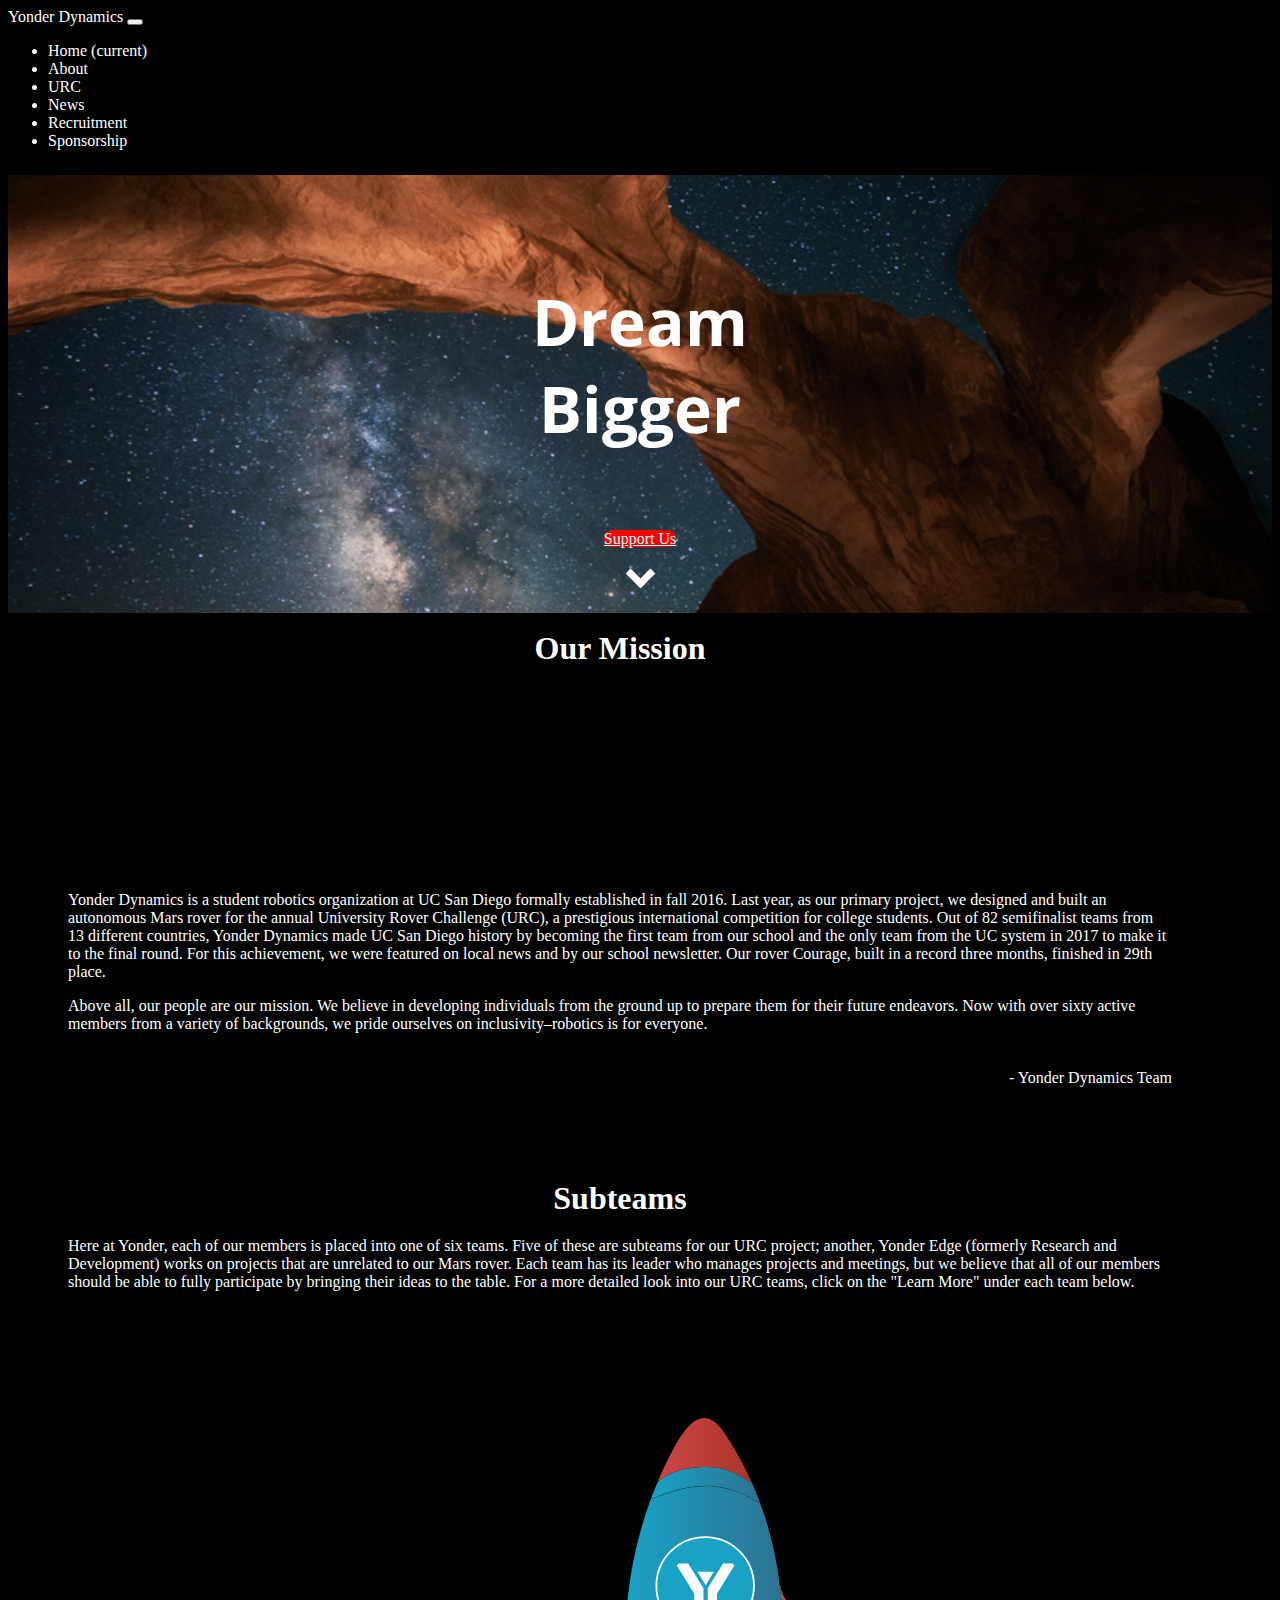
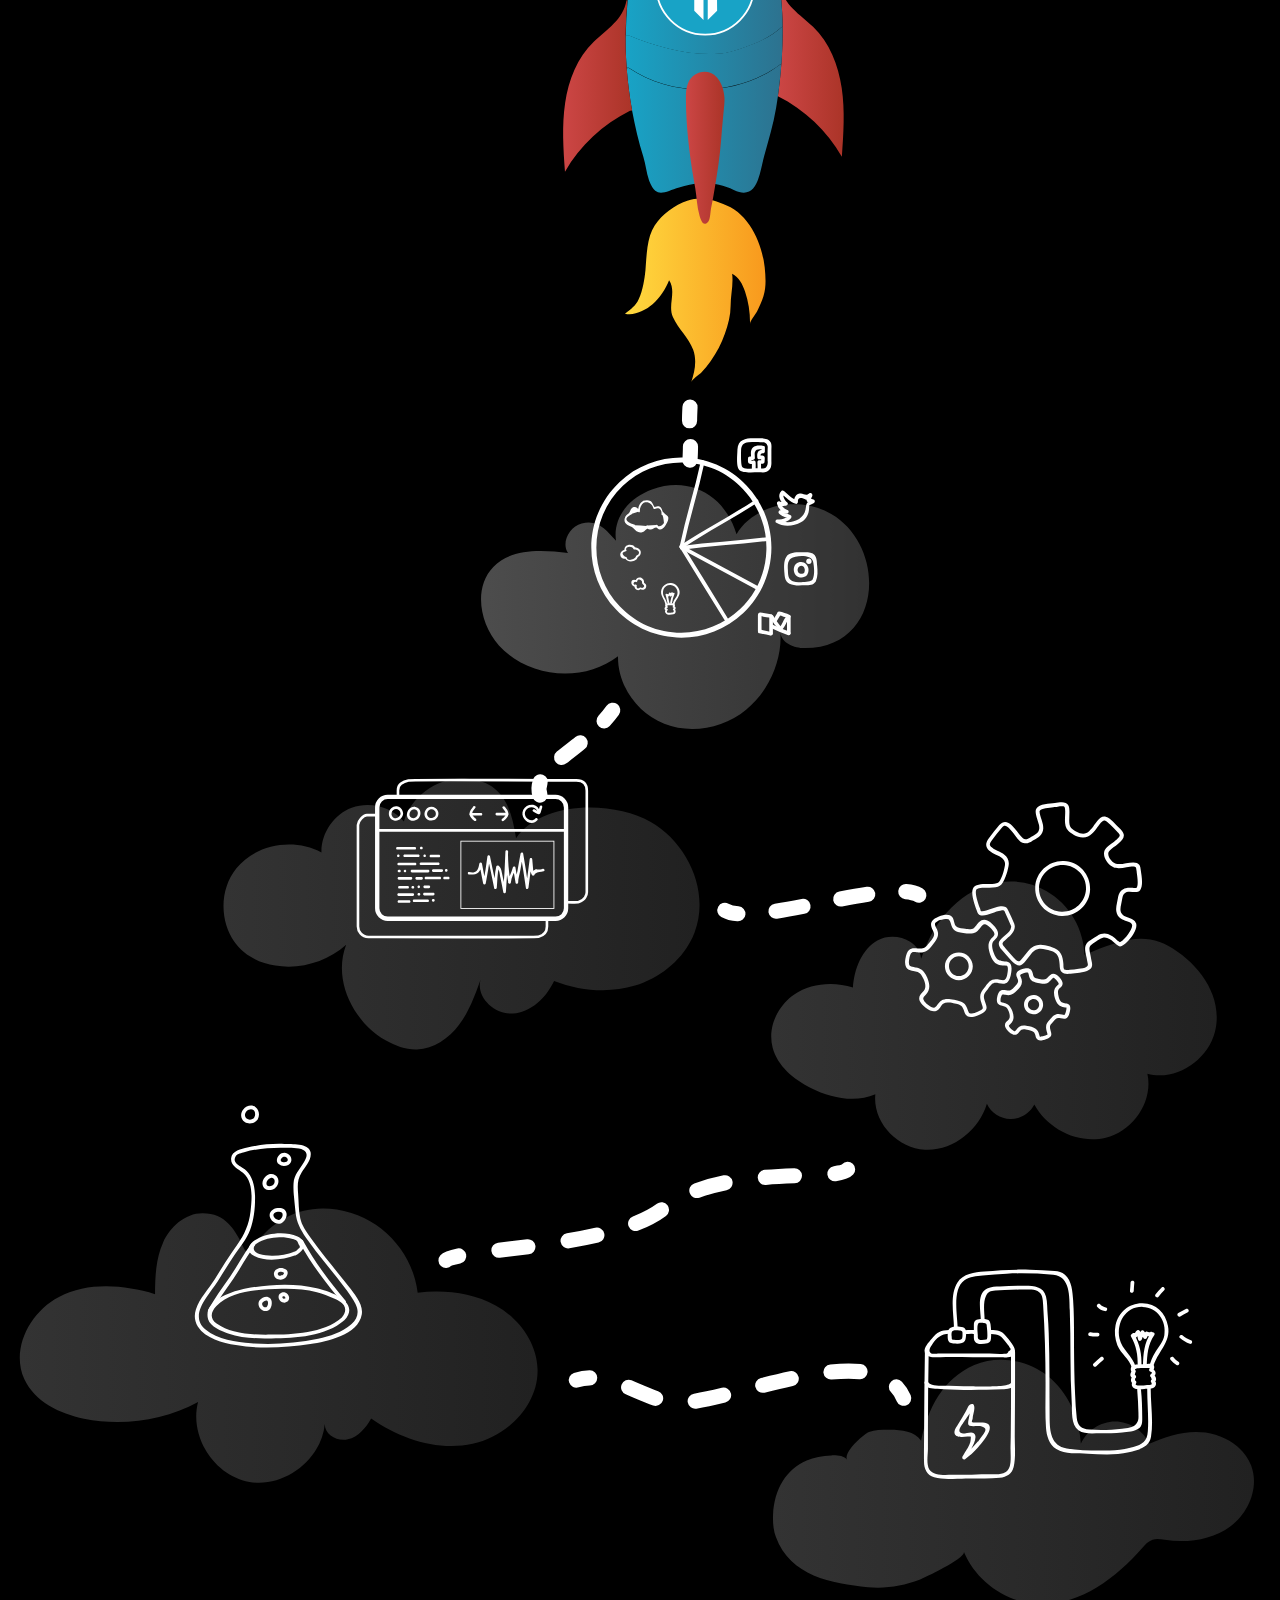
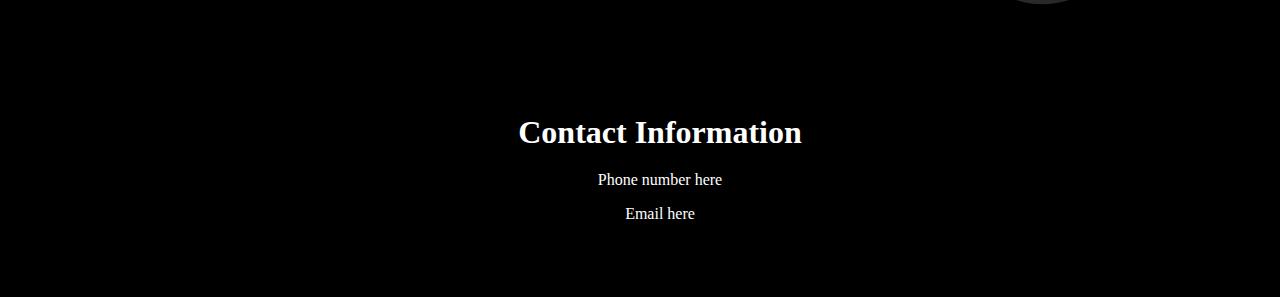
==== index.html @ 529e505c "Added an interactive svg of the teams in Yonder" ====
<!DOCTYPE html>
  <head>
    <title> Yonder Dynamics </title>
    <link rel="shortcut icon" type="image/x-icon" href="./favicon.ico"/>
    <meta name="viewport" content="width=device-width, initial-scale=1.0">
    <link rel="stylesheet" href="https://stackpath.bootstrapcdn.com/bootstrap/4.1.1/css/bootstrap.min.css" integrity="sha384-WskhaSGFgHYWDcbwN70/dfYBj47jz9qbsMId/iRN3ewGhXQFZCSftd1LZCfmhktB" crossorigin="anonymous">
    <link rel="stylesheet" href="main.css">
    <link rel="stylesheet" href="index.css">
    <link href="https://fonts.googleapis.com/css?family=Open+Sans" rel="stylesheet">
    <link rel="stylesheet" href="https://use.fontawesome.com/releases/v5.2.0/css/all.css" integrity="sha384-hWVjflwFxL6sNzntih27bfxkr27PmbbK/iSvJ+a4+0owXq79v+lsFkW54bOGbiDQ" crossorigin="anonymous">
    <script
  src="https://code.jquery.com/jquery-3.3.1.js"
  integrity="sha256-2Kok7MbOyxpgUVvAk/HJ2jigOSYS2auK4Pfzbm7uH60="
  crossorigin="anonymous"></script>
    <script src="https://cdnjs.cloudflare.com/ajax/libs/popper.js/1.14.3/umd/popper.min.js" integrity="sha384-ZMP7rVo3mIykV+2+9J3UJ46jBk0WLaUAdn689aCwoqbBJiSnjAK/l8WvCWPIPm49" crossorigin="anonymous"></script>
    <script src="https://stackpath.bootstrapcdn.com/bootstrap/4.1.1/js/bootstrap.min.js" integrity="sha384-smHYKdLADwkXOn1EmN1qk/HfnUcbVRZyYmZ4qpPea6sjB/pTJ0euyQp0Mk8ck+5T" crossorigin="anonymous"></script>
    <script type="text/javascript">
      $(document).ready(function() {
        $('#arrow').click(function() {
          $('html, body').animate({
            scrollTop: $("#mission").offset().top
          }, 800, function() {
          });
        });
      });
    </script>
  </head>
  <body>
    <nav class="navbar navbar-expand-lg">
      <a class="navbar-brand" href="#">Yonder Dynamics</a>
      <button class="navbar-toggler" type="button" data-toggle="collapse" data-target="#navbarSupportedContent" aria-controls="navbarSupportedContent" aria-expanded="false" aria-label="Toggle navigation">
        <span class="navbar-toggler-icon"></span>
      </button>

      <div class="collapse navbar-collapse" id="navbarSupportedContent">
        <ul class="navbar-nav mr-auto">
          <li class="nav-item active">
            <a class="nav-link" href="#">Home <span class="sr-only">(current)</span></a>
          </li>
          <li class="nav-item">
            <a class="nav-link" href="./teams.html">
              About
            </a>
          </li>
          <li class="nav-item">
            <a class="nav-link" href="https://www.yonderdynamics.space/urc/">URC</a>
          </li>
          <li class="nav-item">
            <a class="nav-link" href="https://www.yonderdynamics.space/new-page/">News</a>
          </li>
          <li class="nav-item">
            <a class="nav-link" href="https://www.yonderdynamics.space/jobs/">Recruitment</a>
          </li>
          <li class="nav-item">
            <a class="nav-link" href="https://www.yonderdynamics.space/sponsorship/">Sponsorship</a>
          </li>
        </ul>
      </div>
    </nav>
    
    <div class="header">
      <div class="header-element">
        <h1>Dream <br> Bigger</h1>
        <a class="btn btn-lg btn-primary" id="donate" href= "#">Support Us</a>
      </div>
      <div id="arrow-container">
        <a href="#mission"><div id="arrow"></div></a>
      </div>        
    </div>
    <div class="container">
      <div id="mission" class="section">
        <h1>Our Mission</h1>
        <div class="embed-responsive embed-responsive-16by9">
          <iframe class="embed-responsive-item" src="https://www.youtube.com/embed/l0PKkQjEi-k" frameborder="0" allow="autoplay; encrypted-media" allowfullscreen></iframe>
        </div>
        <p>Yonder Dynamics is a student robotics organization at UC San Diego formally established in fall 2016. Last year, as our primary project, 
           we designed and built an autonomous Mars rover for the annual University Rover Challenge (URC), a prestigious international competition 
           for college students. Out of 82 semifinalist teams from 13 different countries, Yonder Dynamics 
           made UC San Diego history by becoming the first team from our school and the only team from the UC system in 2017 to make it to the 
           final round. For this achievement, we were featured on local news and by our school newsletter. 
           Our rover Courage, built in a record three months, finished in 29th place.
        </p>
        <p>
          Above all, our people are our mission. We believe in developing individuals from the ground up to prepare them for their 
          future endeavors. Now with over sixty active members from a 
          variety of backgrounds, we pride ourselves on inclusivity–robotics is for everyone.
        </p>
        <p id="signature">- Yonder Dynamics Team</p>
      </div>
      <div id="teams" class="section">
        <h1>Subteams</h1>
        <p>Here at Yonder, each of our members is placed into one of six teams. Five of these are subteams for our URC project; another, 
           Yonder Edge (formerly Research and Development) works on projects that are unrelated to our Mars rover. Each team has its leader who manages 
           projects and meetings, but we believe that all of our members should be able to fully participate by bringing their ideas to the table. 
           For a more detailed look into our URC teams, click on the "Learn More" under each team below.</p>
      </div>
      <div class="all-teams">
        <object data="yonder_rocket_full.svg" type="image/svg+xml">
          <img src="yonder_rocket_full.svg">
        </object>
      </div>
      <div class="section" id="contact">
        <h1>Contact Information</h1>
        <div class="row">
          <div class="col-md-6 col-sm-6 col-xs-6">
            <i class="fas fa-phone"></i>
            <p> Phone number here </p>
          </div>
          <div class="col-md-6 col-sm-6 col-xs-6">
            <i class="fas fa-envelope"></i>
            <p> Email here </p>
          </div>
        </div>  
      </div>
    </div>

  </body>
</html>
---- main.css ----
html, body {
  background-color: #000;
  color: #fff;
  height: fit-content;
}

.row {
  margin-right: 0px;
  margin-left: 0px;
  margin-bottom: 5px;
}

.container {
  margin: 0;
  padding: 0;
  margin-top:-45px;
  min-width:100%;
}

.section {
  padding: 20px 50px 50px 20px;
  margin-left: 60px;
  margin-right: 50px;
  margin: 20px 50px 40px 40px; 
}

.section h1 {
  text-align: center;
  margin-bottom: 20px;
}

.navbar-collapse {
  background-color: transparent;
}

.nav-item {
  background-color: transparent;
}

.nav-link {
  color: #fff;
  text-decoration: none;
}

.navbar-brand {
  color: #fff;
  text-decoration: none;
}

.navbar-toggler-icon {
  background-image: url('menu-icon.svg');
}

.nav-link:hover {
  color: #9B7F9B;
}

.navbar-brand:hover {
  color: #9B7F9B;
}

#contact div div i {
  font-size: 48px;
}

@media only screen and (max-width: 850px) {
    /* For mobile phones: */
    .container .div {
      padding:0;
    }
    
    .col-lg-6 {
      padding:0;
    }
    
    .header {
      height: auto;
    }
    
}

@media only screen and (max-width: 1080px) {
  
    .navbar {
      border-radius: 0;
    }
  
    .header {
      height: auto;
      margin-bottom: 15px;
      max-width:100%;
    }
  
  .header-element h1 {
    font-family: 'Open Sans', sans-serif;
    font-size: 64px;
    font-weight: semi-bold;
    margin-top: 0px;
    margin-bottom: 25px;
    padding-bottom: 15px;
  }
    .navbar {
      margin-bottom: 0px;
    }
    .embed-responsive embed-responsive-16by9 {
      style="max-width:560px; max-height:50%;"
    }
    
    .navbar-nav > li > a {
    /* (80px - line-height of 27px) / 2 = 26.5px */
    padding-top: 26.5px;
    padding-bottom: 26.5px;
    line-height: 27px;
  }
}
---- index.css ----
.header {
  margin-top: 25px;  
  background-color: gray;
  background-image: url("./header-background.jpg");
  background-attachment: fixed;
  background-position: center;
  background-repeat: no-repeat;
  background-size: cover;
  max-width: 100%;
  min-height: 100%;
  margin-right: 0px;
  padding-top: 30px;
}

.header-element {
  margin: 0 auto;
  margin-bottom: 15px; 
  margin-top: 15px;
  text-align: center;
  display: block;
  background-color: rgba(0, 0, 0, 0);
}

.header-element h1 {
  font-family: 'Open Sans', sans-serif;
  font-size: 64px;
  font-weight: bold;
  padding: 10px 0 35px 0;
  color: white;
  margin-top: 5%;
  background-color: rgba(0, 0, 0, 0);
}

#donate {
  color: #fff;
  background-color: #f00;
  border-color: #e00;
  border-radius: .75rem;
  -webkit-transition: .5s all;   
  -webkit-transition-delay: .15s; 
  -moz-transition: .5s all;   
  -moz-transition-delay: .15s; 
  -ms-transition: .5s all;   
  -ms-transition-delay: .15s; 
  -o-transition: .5s all;   
  -o-transition-delay: .15s; 
  transition: .5s all;   
  transition-delay: .15s; 
  margin-bottom: 20px;
}

#donate:hover {
  color: #f00;
  background-color: #fff;
  border-color: #fff;
  -webkit-transition-delay: 0s;
  -moz-transition-delay: 0s;
  -ms-transition-delay: 0s;
  -o-transition-delay: 0s;
  transition-delay: 0s;
}

#arrow-container {
  margin: 0 auto;
  margin-top: 10px;
  margin-bottom: 10px;
  background-color: rgba(0, 0, 0, 0);
  text-align: center;
  padding-bottom: 20px;
}

#arrow {
  border: solid #fff;
  border-width: 0 7px 7px 0;
  display: inline-block;
  padding: 7px;
  transform: rotate(45deg);
  -webkit-transform: rotate(45deg);
  margin-bottom: 5px;
  background-color: rgba(0, 0, 0, 0);
}

#signature {
  float: right;
  margin-top: 20px;
}

#rocket {
  margin: 0 auto;
}

.placeholder {
  width: 200px;
  height: 200px;
  margin: 0 auto;
  margin-top: 5px;
  margin-bottom: 5px;
  background-color: transparent;
}

#teams {
  margin-bottom: 20px;
  padding-bottom: 10px;
}

#teams p {
  margin-bottom: 3rem;
}

.subteam {
  margin-top: 10px;
  margin-bottom: 10px;
  background: transparent;
}

.col-md-6 {
  margin: 0 auto;
  text-align: center;
}

.col-md-12 {
  margin: 0 auto;
  text-align: center;
}

.row h4 {
  text-align: center;
  font-size: 1.5em;
  background: transparent;
}

.all-teams {
  margin-top: 25px;
  background-image: url(./teams-background.jpeg);
  background-attachment: fixed;
  background-position: center;
  background-repeat: no-repeat;
  background-size: cover;
  max-width: 100%;
  min-height: 70%;
  padding-top: 30px;
  padding-bottom: 30px;
}

.all-teams .row {
  background: transparent;
}

#contact {
  margin-left: 0;
  margin-right: 0;
  width: 100%;
  text-align: center;
  margin-bottom: 0px;
}

@media only screen and (min-width: 1081px) {
  
  div.embed-responsive {
    width: 50%!important;
    height: 50%!important;
    margin: 0 auto;
    margin-bottom: 50px;
  }

  #vid {
    padding-right: 50px;
  }
}

@media only screen and (max-width: 850px) {

    #vid {
      width: 100%;
    }
    
     .embed-responsive embed-responsive-16by9 {
      style="max-width:560px; max-height:75%;"
    }
    
    #rocket {
      height:0;
      width:0;
    }
    
    .placeholder {
      width: 100px;
      height: 100px;
      background-color: none;
    }
    
    #teams p {
      margin-bottom: 1.5rem;
    }
    
}
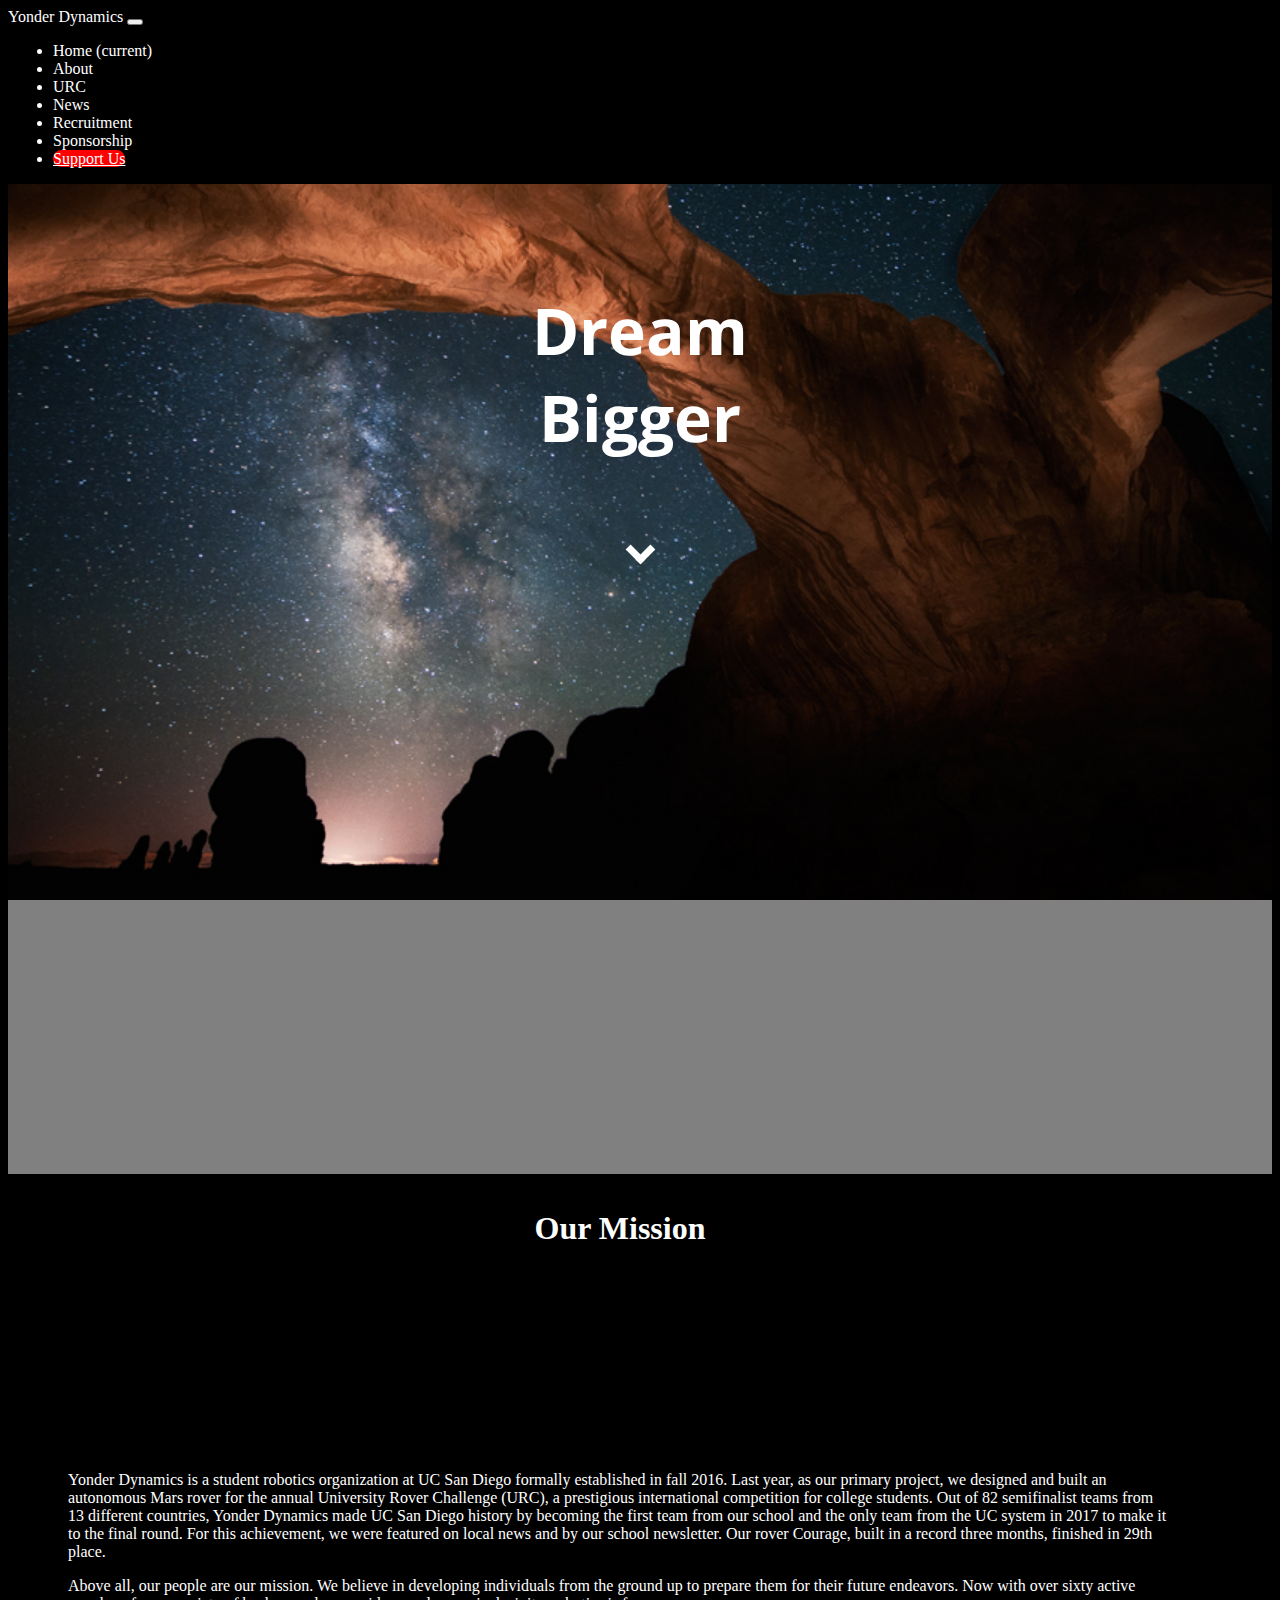
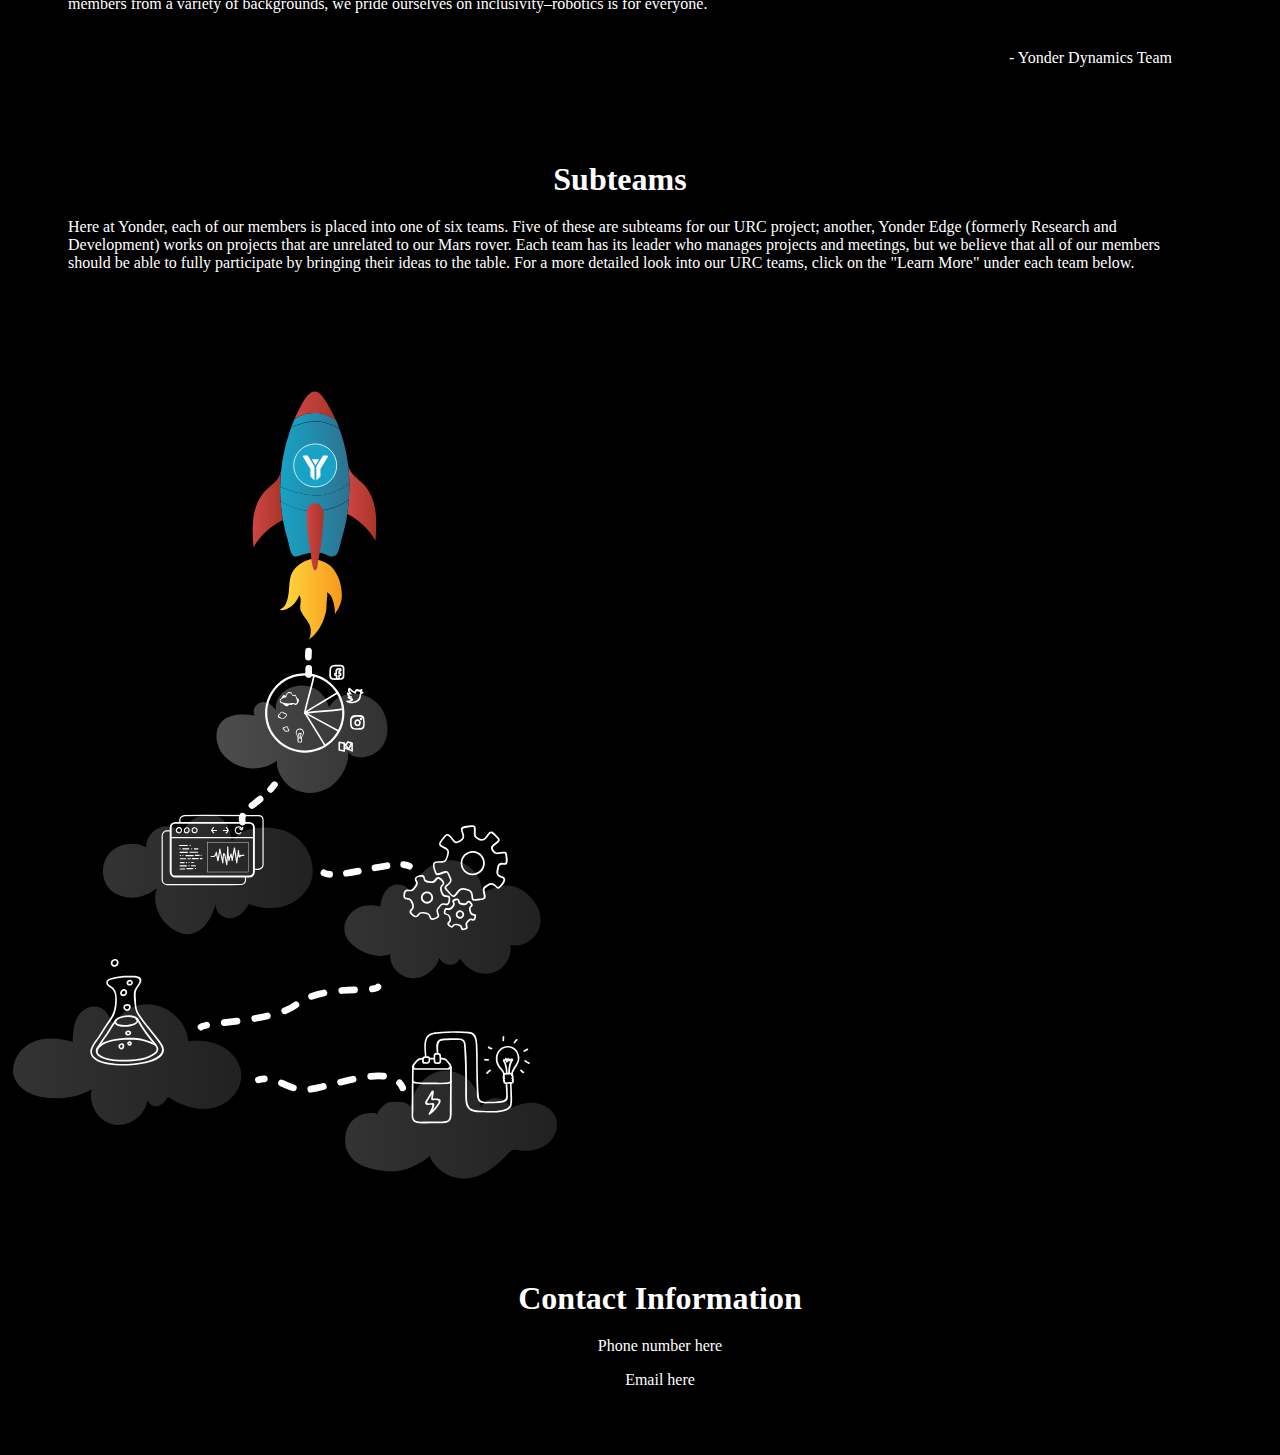
==== commit 167efef8: "Moved donate button to the nav bar" ====
--- a/index.html
+++ b/index.html
@@ -54,18 +54,20 @@
           <li class="nav-item">
             <a class="nav-link" href="https://www.yonderdynamics.space/sponsorship/">Sponsorship</a>
           </li>
+          <li class="nav-item">
+            <a class="btn btn-xs" id="donate" href= "#">Support Us</a>
+          </li>
         </ul>
       </div>
     </nav>
-    
+
     <div class="header">
       <div class="header-element">
         <h1>Dream <br> Bigger</h1>
-        <a class="btn btn-lg btn-primary" id="donate" href= "#">Support Us</a>
       </div>
       <div id="arrow-container">
         <a href="#mission"><div id="arrow"></div></a>
-      </div>        
+      </div>
     </div>
     <div class="container">
       <div id="mission" class="section">
@@ -73,25 +75,25 @@
         <div class="embed-responsive embed-responsive-16by9">
           <iframe class="embed-responsive-item" src="https://www.youtube.com/embed/l0PKkQjEi-k" frameborder="0" allow="autoplay; encrypted-media" allowfullscreen></iframe>
         </div>
-        <p>Yonder Dynamics is a student robotics organization at UC San Diego formally established in fall 2016. Last year, as our primary project, 
-           we designed and built an autonomous Mars rover for the annual University Rover Challenge (URC), a prestigious international competition 
-           for college students. Out of 82 semifinalist teams from 13 different countries, Yonder Dynamics 
-           made UC San Diego history by becoming the first team from our school and the only team from the UC system in 2017 to make it to the 
-           final round. For this achievement, we were featured on local news and by our school newsletter. 
+        <p>Yonder Dynamics is a student robotics organization at UC San Diego formally established in fall 2016. Last year, as our primary project,
+           we designed and built an autonomous Mars rover for the annual University Rover Challenge (URC), a prestigious international competition
+           for college students. Out of 82 semifinalist teams from 13 different countries, Yonder Dynamics
+           made UC San Diego history by becoming the first team from our school and the only team from the UC system in 2017 to make it to the
+           final round. For this achievement, we were featured on local news and by our school newsletter.
            Our rover Courage, built in a record three months, finished in 29th place.
         </p>
         <p>
-          Above all, our people are our mission. We believe in developing individuals from the ground up to prepare them for their 
-          future endeavors. Now with over sixty active members from a 
+          Above all, our people are our mission. We believe in developing individuals from the ground up to prepare them for their
+          future endeavors. Now with over sixty active members from a
           variety of backgrounds, we pride ourselves on inclusivity–robotics is for everyone.
         </p>
         <p id="signature">- Yonder Dynamics Team</p>
       </div>
       <div id="teams" class="section">
         <h1>Subteams</h1>
-        <p>Here at Yonder, each of our members is placed into one of six teams. Five of these are subteams for our URC project; another, 
-           Yonder Edge (formerly Research and Development) works on projects that are unrelated to our Mars rover. Each team has its leader who manages 
-           projects and meetings, but we believe that all of our members should be able to fully participate by bringing their ideas to the table. 
+        <p>Here at Yonder, each of our members is placed into one of six teams. Five of these are subteams for our URC project; another,
+           Yonder Edge (formerly Research and Development) works on projects that are unrelated to our Mars rover. Each team has its leader who manages
+           projects and meetings, but we believe that all of our members should be able to fully participate by bringing their ideas to the table.
            For a more detailed look into our URC teams, click on the "Learn More" under each team below.</p>
       </div>
       <div class="all-teams">
@@ -110,7 +112,7 @@
             <i class="fas fa-envelope"></i>
             <p> Email here </p>
           </div>
-        </div>  
+        </div>
       </div>
     </div>
 
--- a/main.css
+++ b/main.css
@@ -1,7 +1,7 @@
 html, body {
   background-color: #000;
   color: #fff;
-  height: fit-content;
+  height: 100%;
 }
 
 .row {
@@ -21,7 +21,7 @@
   padding: 20px 50px 50px 20px;
   margin-left: 60px;
   margin-right: 50px;
-  margin: 20px 50px 40px 40px; 
+  margin: 20px 50px 40px 40px;
 }
 
 .section h1 {
@@ -35,6 +35,8 @@
 
 .nav-item {
   background-color: transparent;
+  margin-left: 5px;
+  margin-right: 5px;
 }
 
 .nav-link {
@@ -68,29 +70,29 @@
     .container .div {
       padding:0;
     }
-    
+
     .col-lg-6 {
       padding:0;
     }
-    
+
     .header {
       height: auto;
     }
-    
+
 }
 
 @media only screen and (max-width: 1080px) {
-  
+
     .navbar {
       border-radius: 0;
     }
-  
+
     .header {
       height: auto;
       margin-bottom: 15px;
       max-width:100%;
     }
-  
+
   .header-element h1 {
     font-family: 'Open Sans', sans-serif;
     font-size: 64px;
@@ -105,11 +107,11 @@
     .embed-responsive embed-responsive-16by9 {
       style="max-width:560px; max-height:50%;"
     }
-    
+
     .navbar-nav > li > a {
     /* (80px - line-height of 27px) / 2 = 26.5px */
     padding-top: 26.5px;
     padding-bottom: 26.5px;
     line-height: 27px;
   }
-}+}
--- a/index.css
+++ b/index.css
@@ -1,5 +1,4 @@
 .header {
-  margin-top: 25px;  
   background-color: gray;
   background-image: url("./header-background.jpg");
   background-attachment: fixed;
@@ -10,11 +9,13 @@
   min-height: 100%;
   margin-right: 0px;
   padding-top: 30px;
+  padding-bottom: 60px;
+  margin-bottom: 0px;
 }
 
 .header-element {
   margin: 0 auto;
-  margin-bottom: 15px; 
+  margin-bottom: 15px;
   margin-top: 15px;
   text-align: center;
   display: block;
@@ -36,17 +37,16 @@
   background-color: #f00;
   border-color: #e00;
   border-radius: .75rem;
-  -webkit-transition: .5s all;   
-  -webkit-transition-delay: .15s; 
-  -moz-transition: .5s all;   
-  -moz-transition-delay: .15s; 
-  -ms-transition: .5s all;   
-  -ms-transition-delay: .15s; 
-  -o-transition: .5s all;   
-  -o-transition-delay: .15s; 
-  transition: .5s all;   
-  transition-delay: .15s; 
-  margin-bottom: 20px;
+  -webkit-transition: .5s all;
+  -webkit-transition-delay: .15s;
+  -moz-transition: .5s all;
+  -moz-transition-delay: .15s;
+  -ms-transition: .5s all;
+  -ms-transition-delay: .15s;
+  -o-transition: .5s all;
+  -o-transition-delay: .15s;
+  transition: .5s all;
+  transition-delay: .15s;
 }
 
 #donate:hover {
@@ -80,6 +80,14 @@
   background-color: rgba(0, 0, 0, 0);
 }
 
+#mission {
+  padding-top: 40px;
+}
+
+.embed-responsive {
+  margin-bottom: 15px;
+}
+
 #signature {
   float: right;
   margin-top: 20px;
@@ -131,19 +139,15 @@
 
 .all-teams {
   margin-top: 25px;
-  background-image: url(./teams-background.jpeg);
+  background-image: url(./teams-background.jpeg); /*  url(./constellation.svg), linear-gradient( #0c0c35, #0000ee, #0c0c35) */
   background-attachment: fixed;
   background-position: center;
   background-repeat: no-repeat;
   background-size: cover;
   max-width: 100%;
-  min-height: 70%;
+  height: 70%;
   padding-top: 30px;
   padding-bottom: 30px;
-}
-
-.all-teams .row {
-  background: transparent;
 }
 
 #contact {
@@ -154,8 +158,13 @@
   margin-bottom: 0px;
 }
 
+.all-teams object, .all-teams object img {
+  max-height: 800px;
+  margin: 0 auto;
+}
+
 @media only screen and (min-width: 1081px) {
-  
+
   div.embed-responsive {
     width: 50%!important;
     height: 50%!important;
@@ -173,24 +182,24 @@
     #vid {
       width: 100%;
     }
-    
+
      .embed-responsive embed-responsive-16by9 {
       style="max-width:560px; max-height:75%;"
     }
-    
+
     #rocket {
       height:0;
       width:0;
     }
-    
+
     .placeholder {
       width: 100px;
       height: 100px;
       background-color: none;
     }
-    
+
     #teams p {
       margin-bottom: 1.5rem;
     }
-    
-}+
+}
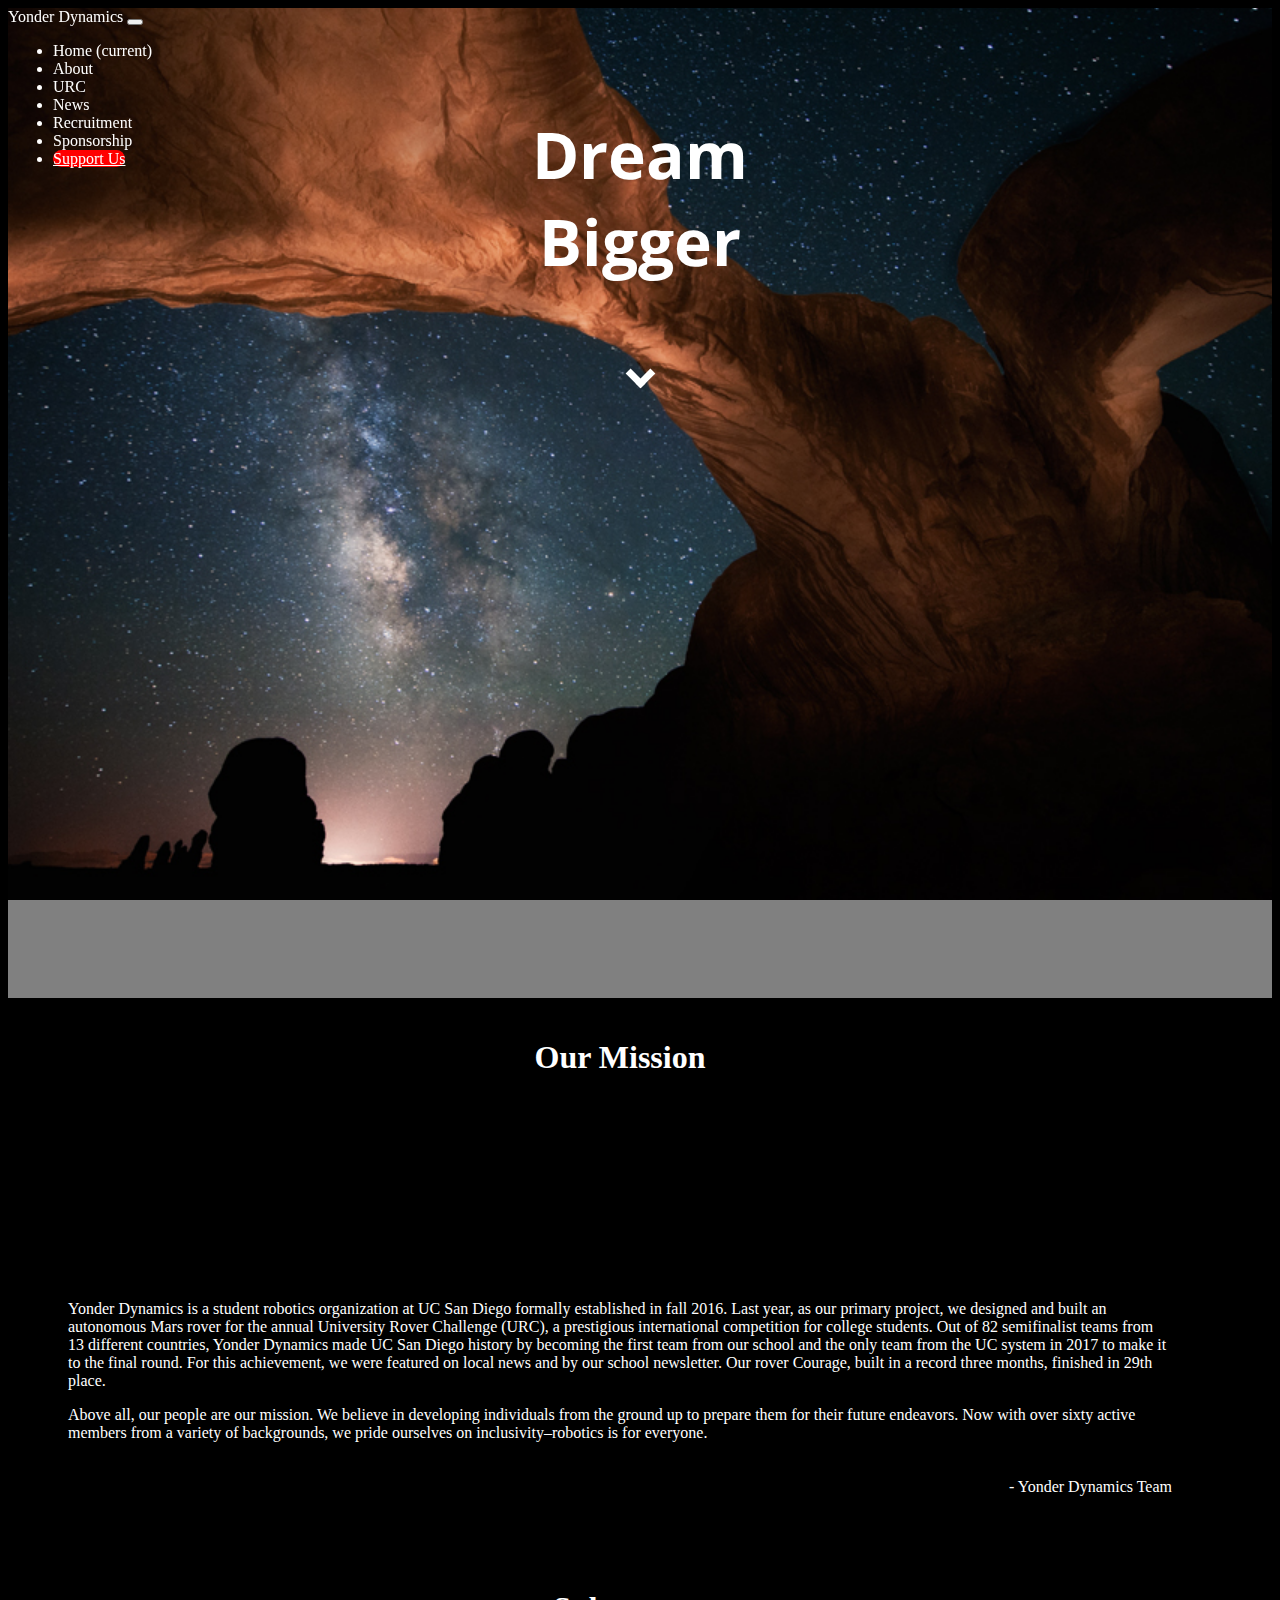
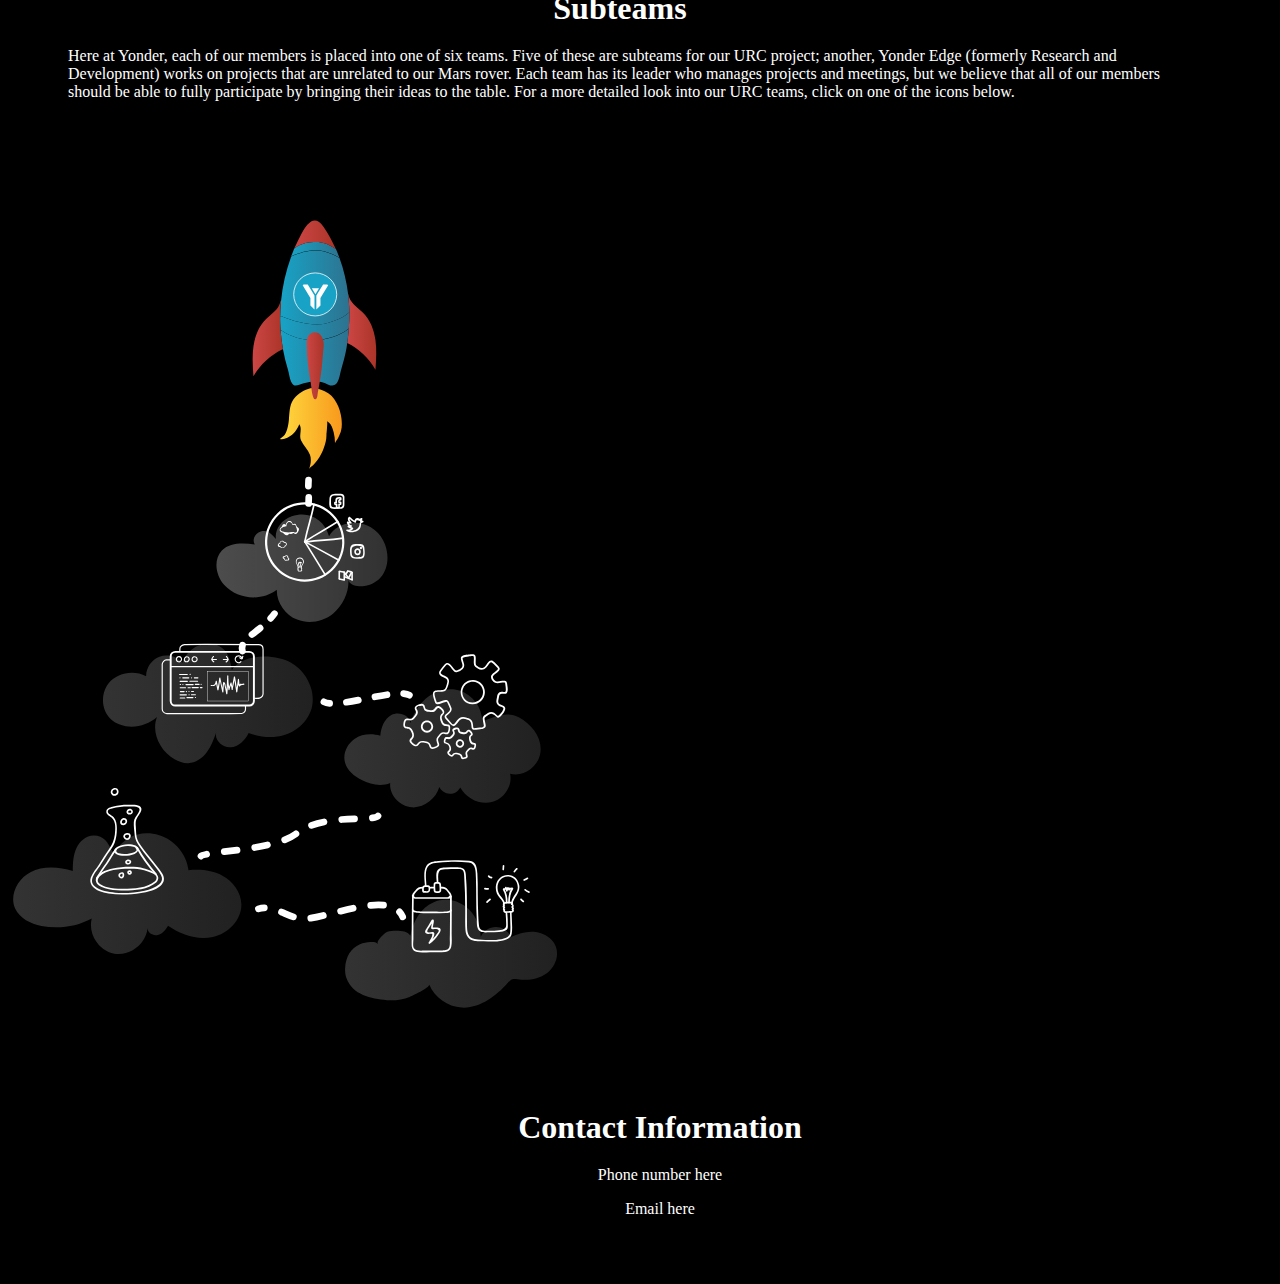
==== commit e928927b: "Removed the portion stating to click on 'learn mores'" ====
--- a/index.html
+++ b/index.html
@@ -94,7 +94,7 @@
         <p>Here at Yonder, each of our members is placed into one of six teams. Five of these are subteams for our URC project; another,
            Yonder Edge (formerly Research and Development) works on projects that are unrelated to our Mars rover. Each team has its leader who manages
            projects and meetings, but we believe that all of our members should be able to fully participate by bringing their ideas to the table.
-           For a more detailed look into our URC teams, click on the "Learn More" under each team below.</p>
+           For a more detailed look into our URC teams, click on one of the icons below.</p>
       </div>
       <div class="all-teams">
         <object data="yonder_rocket_full.svg" type="image/svg+xml">
--- a/main.css
+++ b/main.css
@@ -13,7 +13,6 @@
 .container {
   margin: 0;
   padding: 0;
-  margin-top:-45px;
   min-width:100%;
 }
 
--- a/index.css
+++ b/index.css
@@ -30,6 +30,13 @@
   color: white;
   margin-top: 5%;
   background-color: rgba(0, 0, 0, 0);
+}
+
+.navbar {
+  background-color: rgba(10, 10, 10, 0,2);
+  z-index: 2;
+  min-width: 100%;
+  position: fixed;
 }
 
 #donate {
@@ -81,7 +88,8 @@
 }
 
 #mission {
-  padding-top: 40px;
+  padding-top: 20px;
+  margin-top: 0px;
 }
 
 .embed-responsive {
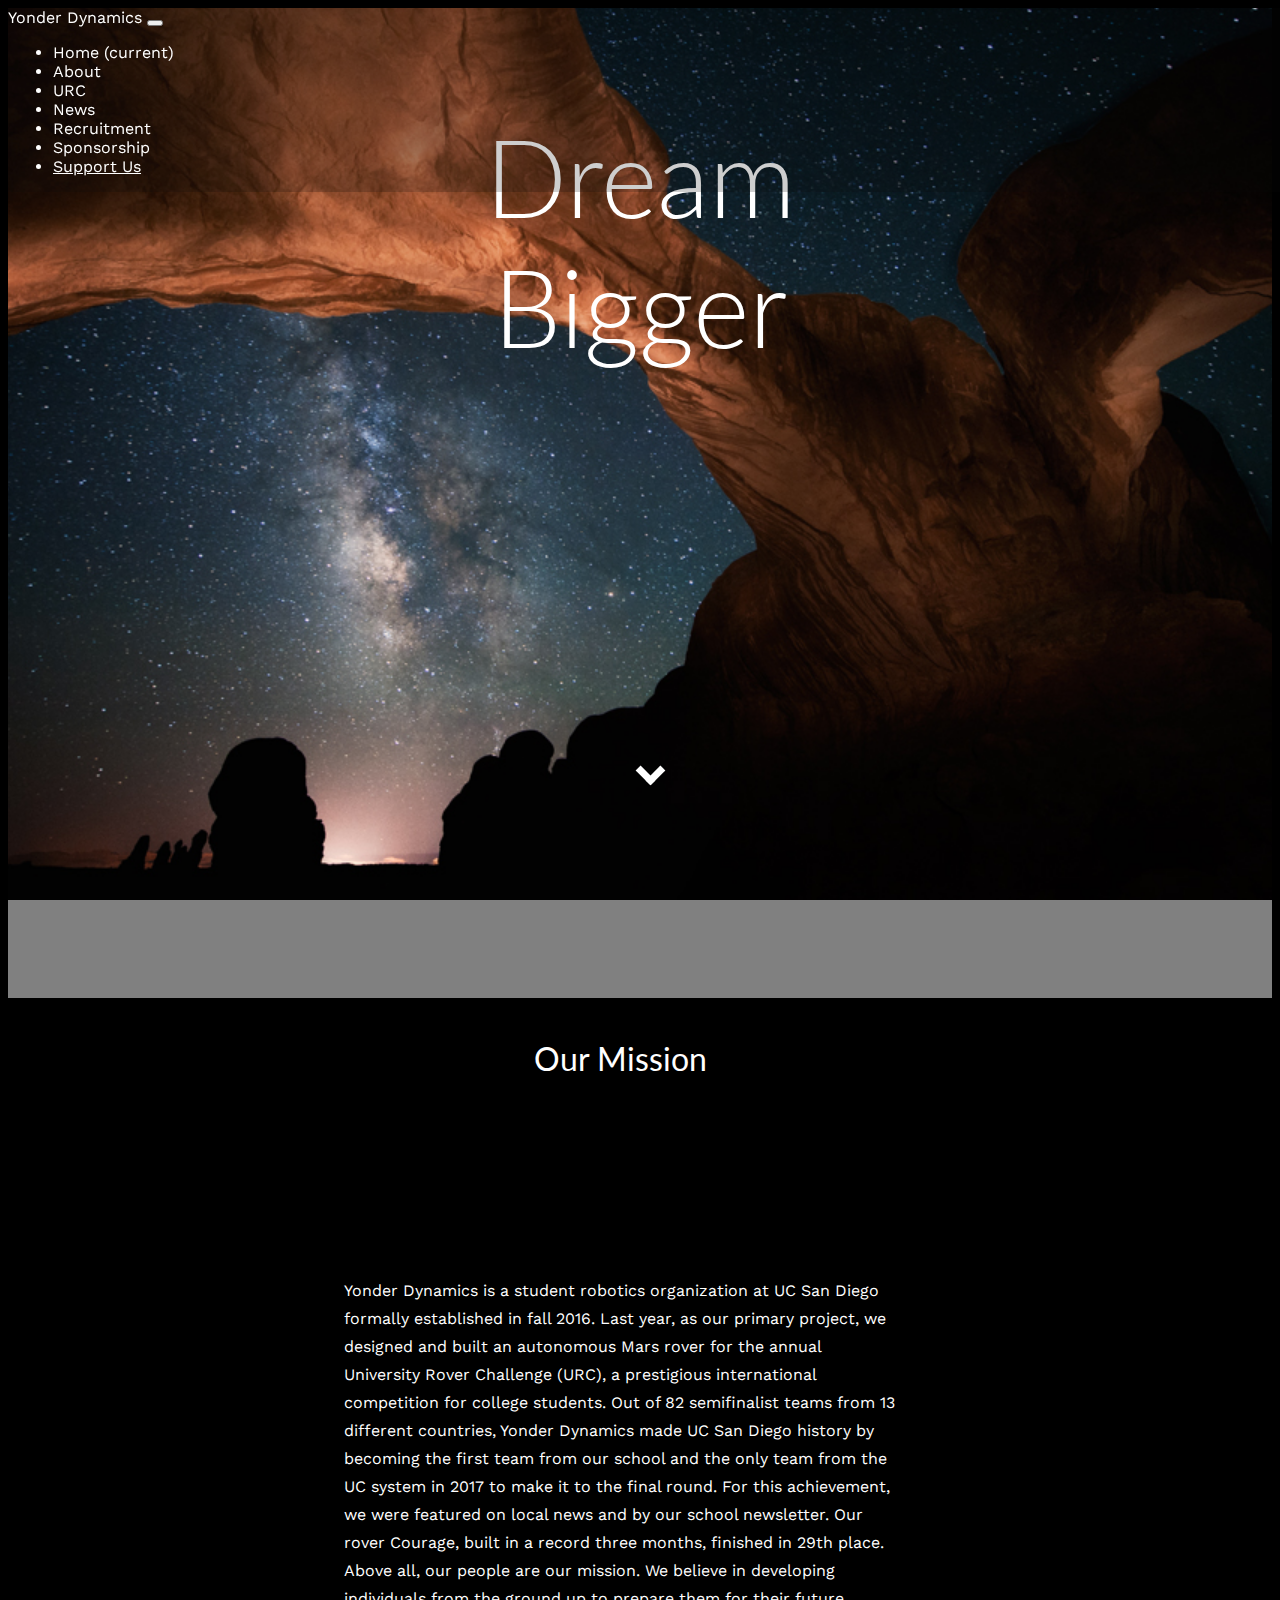
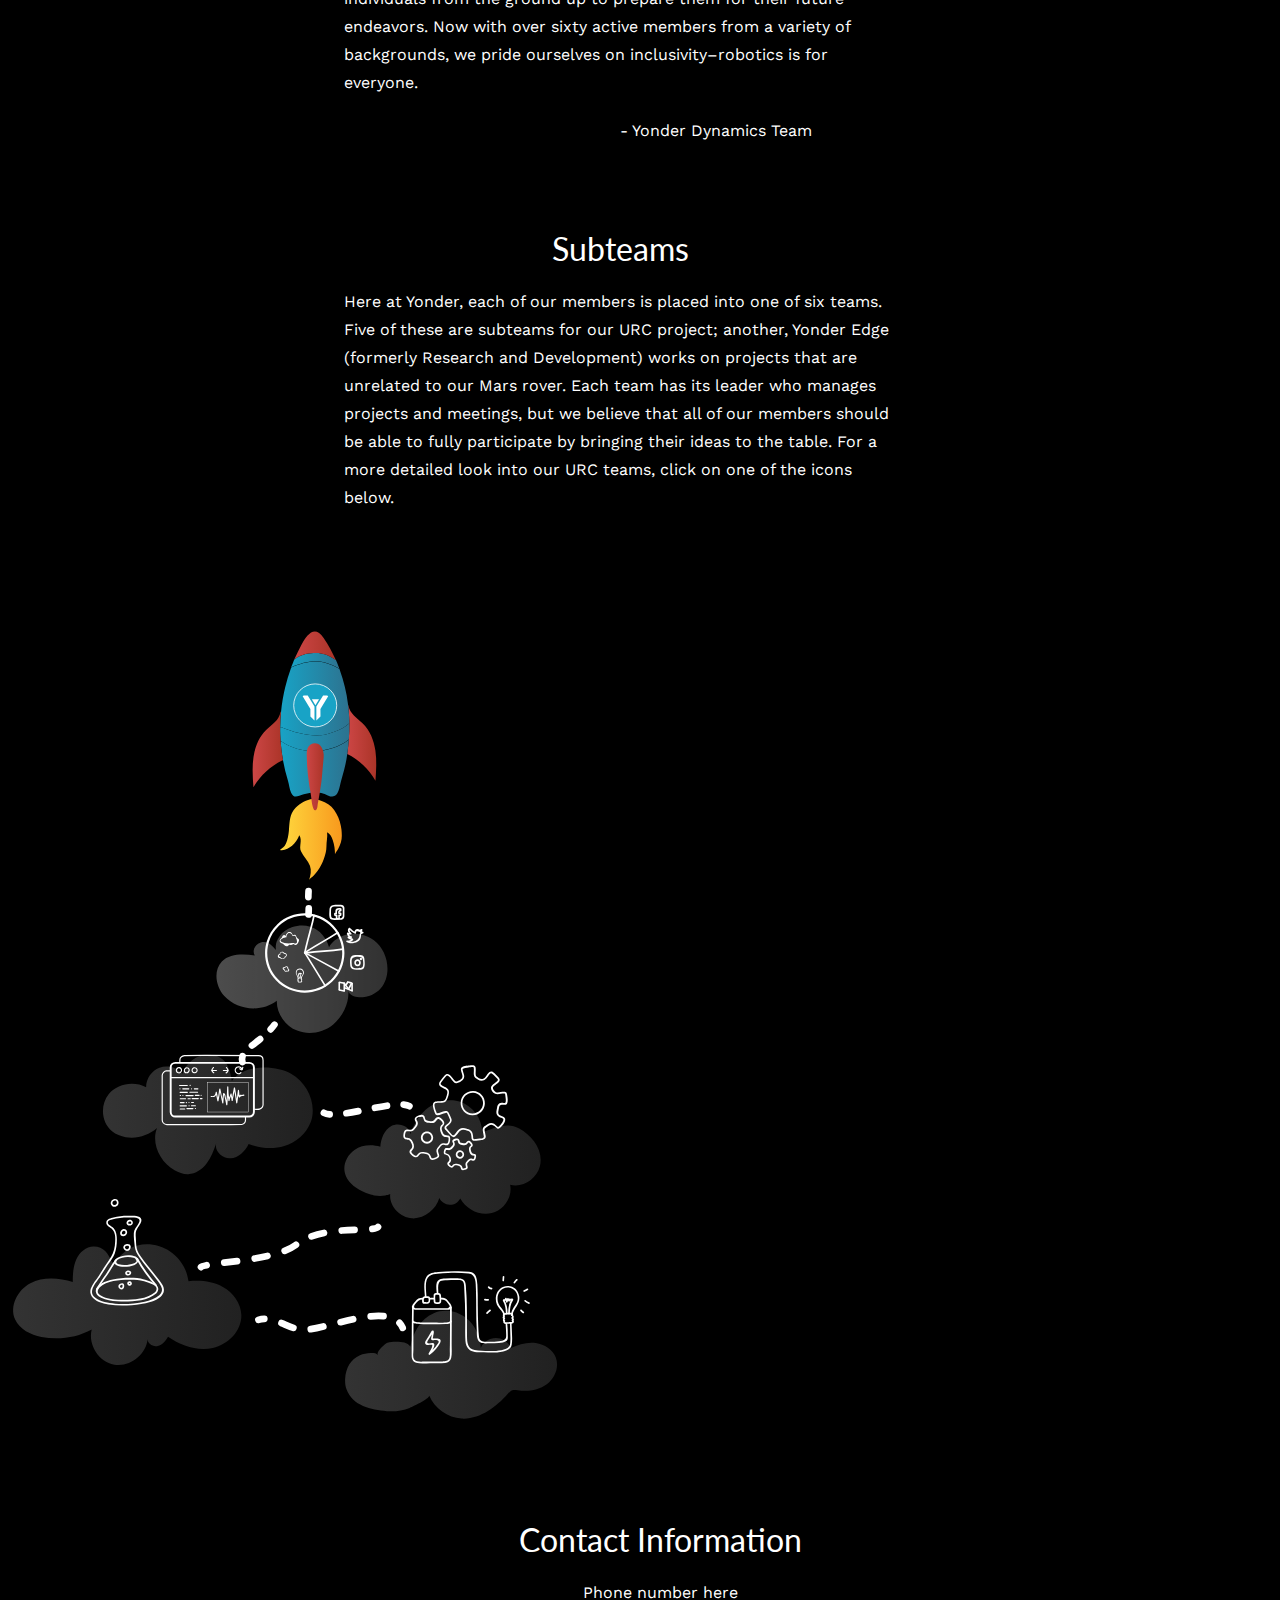
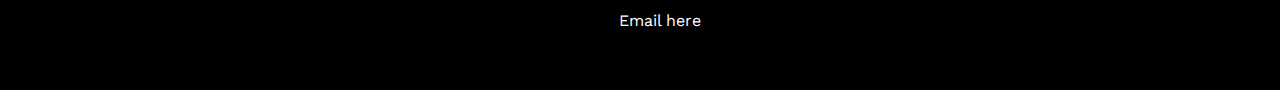
==== commit 23cbfb66: "Enhanced typography" ====
--- a/index.html
+++ b/index.html
@@ -6,7 +6,7 @@
     <link rel="stylesheet" href="https://stackpath.bootstrapcdn.com/bootstrap/4.1.1/css/bootstrap.min.css" integrity="sha384-WskhaSGFgHYWDcbwN70/dfYBj47jz9qbsMId/iRN3ewGhXQFZCSftd1LZCfmhktB" crossorigin="anonymous">
     <link rel="stylesheet" href="main.css">
     <link rel="stylesheet" href="index.css">
-    <link href="https://fonts.googleapis.com/css?family=Open+Sans" rel="stylesheet">
+    <link href="https://fonts.googleapis.com/css?family=Lato:300,400|Work+Sans:500" rel="stylesheet">
     <link rel="stylesheet" href="https://use.fontawesome.com/releases/v5.2.0/css/all.css" integrity="sha384-hWVjflwFxL6sNzntih27bfxkr27PmbbK/iSvJ+a4+0owXq79v+lsFkW54bOGbiDQ" crossorigin="anonymous">
     <script
   src="https://code.jquery.com/jquery-3.3.1.js"
--- a/main.css
+++ b/main.css
@@ -1,7 +1,12 @@
 html, body {
   background-color: #000;
   color: #fff;
-  height: 100%;
+  font-family: 'Work Sans', sans-serif;
+}
+
+h1, h2, h3, h4, h5, h6 {
+  font-family: 'Lato', sans-serif;
+  font-weight: 400;
 }
 
 .row {
@@ -93,7 +98,6 @@
     }
 
   .header-element h1 {
-    font-family: 'Open Sans', sans-serif;
     font-size: 64px;
     font-weight: semi-bold;
     margin-top: 0px;
--- a/index.css
+++ b/index.css
@@ -1,3 +1,7 @@
+html, body {
+  height: 100%;
+}
+
 .header {
   background-color: gray;
   background-image: url("./header-background.jpg");
@@ -23,9 +27,8 @@
 }
 
 .header-element h1 {
-  font-family: 'Open Sans', sans-serif;
-  font-size: 64px;
-  font-weight: bold;
+  font-size: 108px;
+  font-weight: 300;
   padding: 10px 0 35px 0;
   color: white;
   margin-top: 5%;
@@ -33,7 +36,7 @@
 }
 
 .navbar {
-  background-color: rgba(10, 10, 10, 0,2);
+  background-color: rgba(10, 10, 10, 0.2);
   z-index: 2;
   min-width: 100%;
   position: fixed;
@@ -41,8 +44,9 @@
 
 #donate {
   color: #fff;
-  background-color: #f00;
-  border-color: #e00;
+  background-color: #rgba(0, 0, 0, 1);
+  border-color: #4e00b3;
+  border-width: 2px;
   border-radius: .75rem;
   -webkit-transition: .5s all;
   -webkit-transition-delay: .15s;
@@ -57,9 +61,9 @@
 }
 
 #donate:hover {
-  color: #f00;
-  background-color: #fff;
-  border-color: #fff;
+  color: #fff;
+  background-color: #4e00b3;
+  border-color: #4e00b3;
   -webkit-transition-delay: 0s;
   -moz-transition-delay: 0s;
   -ms-transition-delay: 0s;
@@ -68,12 +72,12 @@
 }
 
 #arrow-container {
-  margin: 0 auto;
-  margin-top: 10px;
-  margin-bottom: 10px;
-  background-color: rgba(0, 0, 0, 0);
   text-align: center;
   padding-bottom: 20px;
+  position: absolute;
+  bottom: 10%;
+  left: 50%;
+  right: 50%;
 }
 
 #arrow {
@@ -177,15 +181,25 @@
     width: 50%!important;
     height: 50%!important;
     margin: 0 auto;
-    margin-bottom: 50px;
+    margin-bottom: 25px;
   }
 
   #vid {
     padding-right: 50px;
   }
+
+  p {
+    line-height: 1.75em;
+    width: 50%;
+    margin: 0 auto;
+  }
 }
 
 @media only screen and (max-width: 850px) {
+
+  .header-element h1 {
+    font-size: 64px;
+  }
 
     #vid {
       width: 100%;
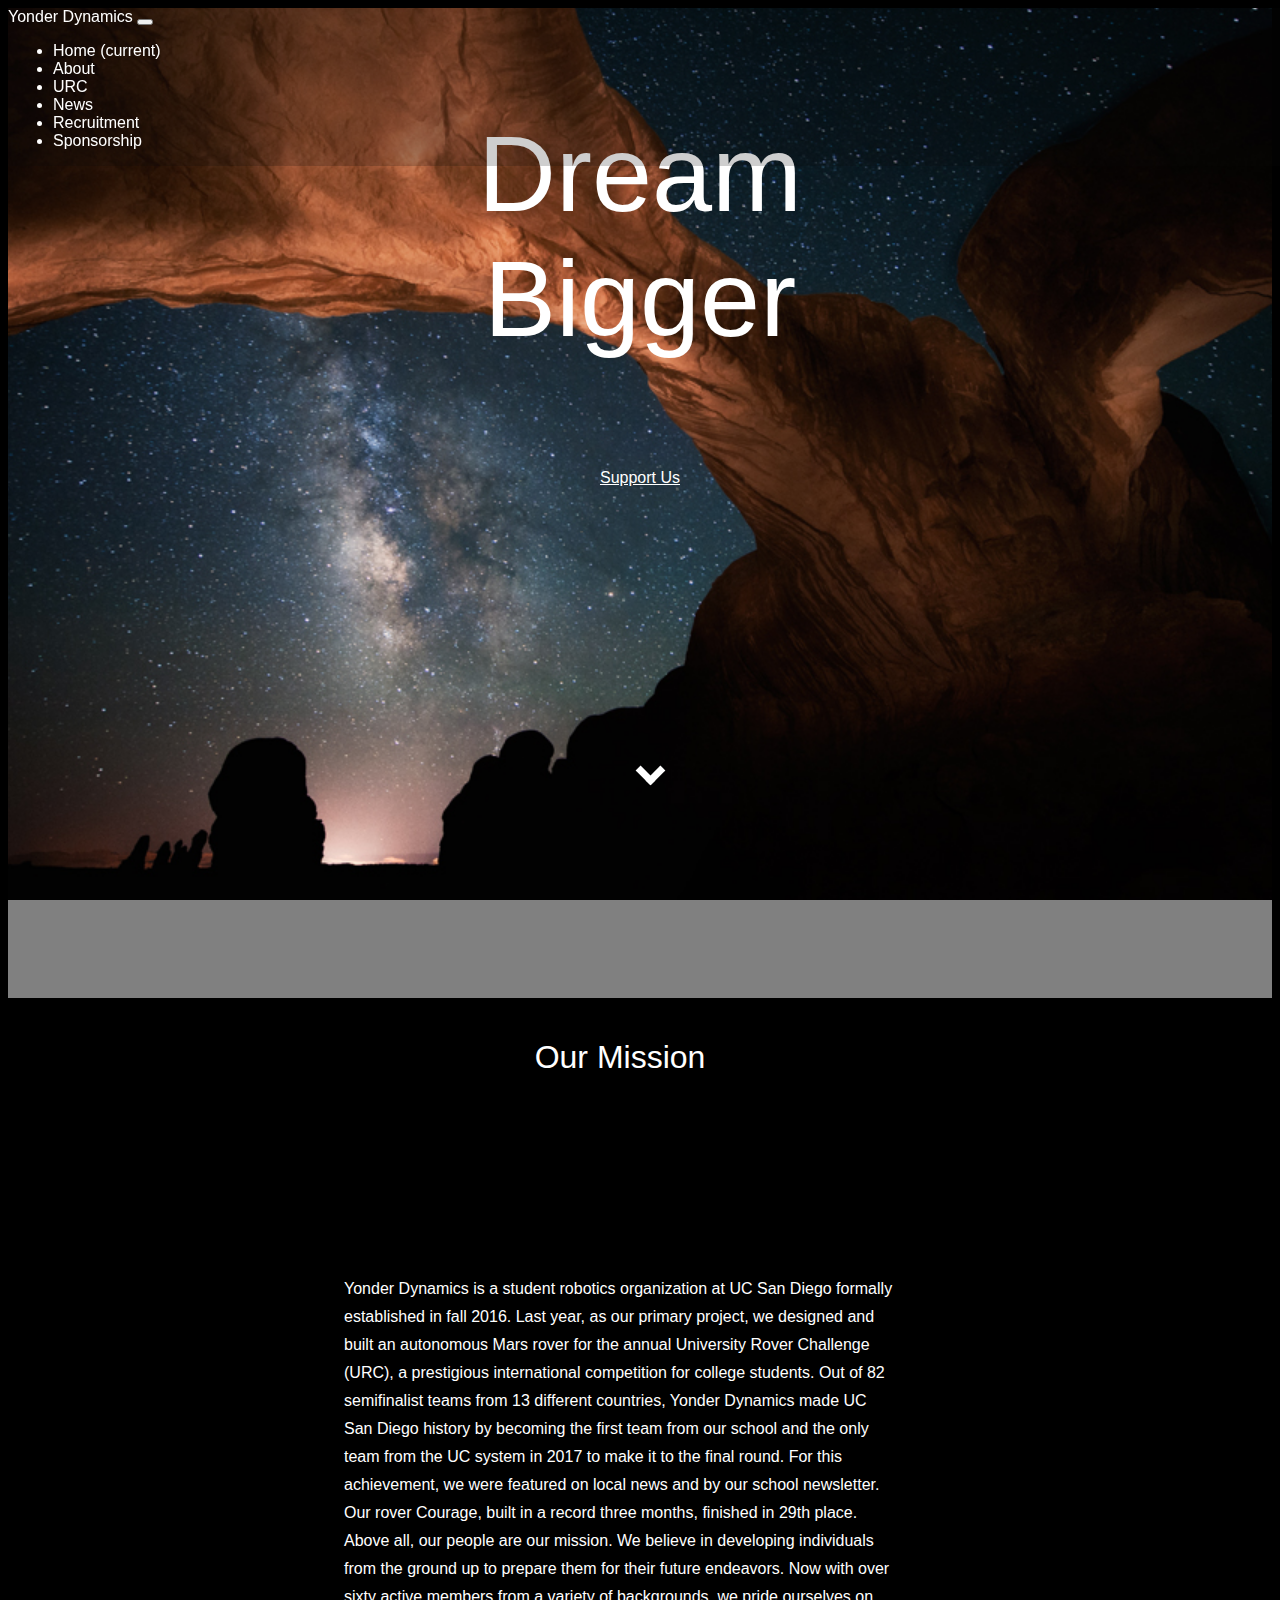
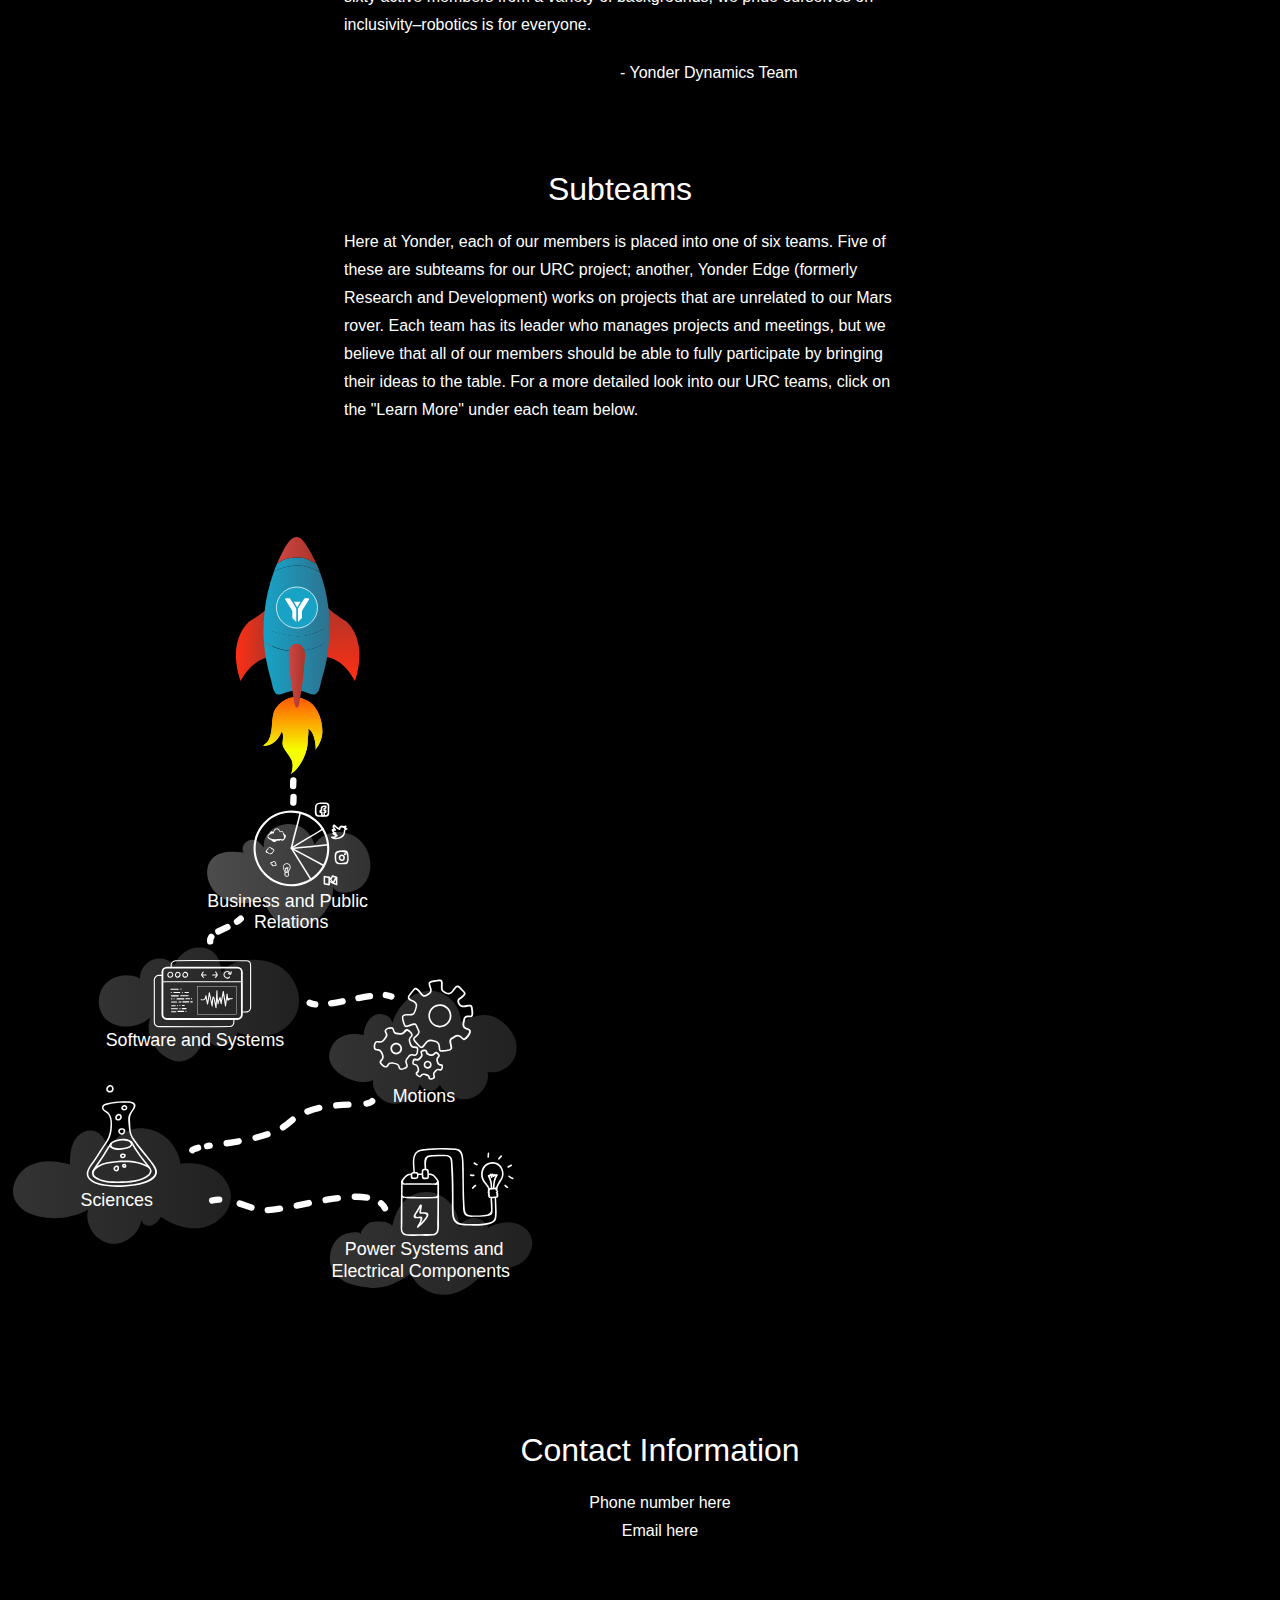
==== commit 8ea34f4b: "rocket graphic has captions" ====
--- a/index.html
+++ b/index.html
@@ -6,7 +6,7 @@
     <link rel="stylesheet" href="https://stackpath.bootstrapcdn.com/bootstrap/4.1.1/css/bootstrap.min.css" integrity="sha384-WskhaSGFgHYWDcbwN70/dfYBj47jz9qbsMId/iRN3ewGhXQFZCSftd1LZCfmhktB" crossorigin="anonymous">
     <link rel="stylesheet" href="main.css">
     <link rel="stylesheet" href="index.css">
-    <link href="https://fonts.googleapis.com/css?family=Lato:300,400|Work+Sans:500" rel="stylesheet">
+    <link href="https://fonts.googleapis.com/css?family=Open+Sans" rel="stylesheet">
     <link rel="stylesheet" href="https://use.fontawesome.com/releases/v5.2.0/css/all.css" integrity="sha384-hWVjflwFxL6sNzntih27bfxkr27PmbbK/iSvJ+a4+0owXq79v+lsFkW54bOGbiDQ" crossorigin="anonymous">
     <script
   src="https://code.jquery.com/jquery-3.3.1.js"
@@ -54,9 +54,6 @@
           <li class="nav-item">
             <a class="nav-link" href="https://www.yonderdynamics.space/sponsorship/">Sponsorship</a>
           </li>
-          <li class="nav-item">
-            <a class="btn btn-xs" id="donate" href= "#">Support Us</a>
-          </li>
         </ul>
       </div>
     </nav>
@@ -64,6 +61,7 @@
     <div class="header">
       <div class="header-element">
         <h1>Dream <br> Bigger</h1>
+        <a class="btn btn-lg btn-primary" id="donate" href= "#">Support Us</a>
       </div>
       <div id="arrow-container">
         <a href="#mission"><div id="arrow"></div></a>
@@ -94,11 +92,11 @@
         <p>Here at Yonder, each of our members is placed into one of six teams. Five of these are subteams for our URC project; another,
            Yonder Edge (formerly Research and Development) works on projects that are unrelated to our Mars rover. Each team has its leader who manages
            projects and meetings, but we believe that all of our members should be able to fully participate by bringing their ideas to the table.
-           For a more detailed look into our URC teams, click on one of the icons below.</p>
+           For a more detailed look into our URC teams, click on the "Learn More" under each team below.</p>
       </div>
       <div class="all-teams">
-        <object data="yonder_rocket_full.svg" type="image/svg+xml">
-          <img src="yonder_rocket_full.svg">
+        <object data="yonder_rocket_labelled.svg" type="image/svg+xml">
+          <img src="yonder_rocket_labelled.svg">
         </object>
       </div>
       <div class="section" id="contact">
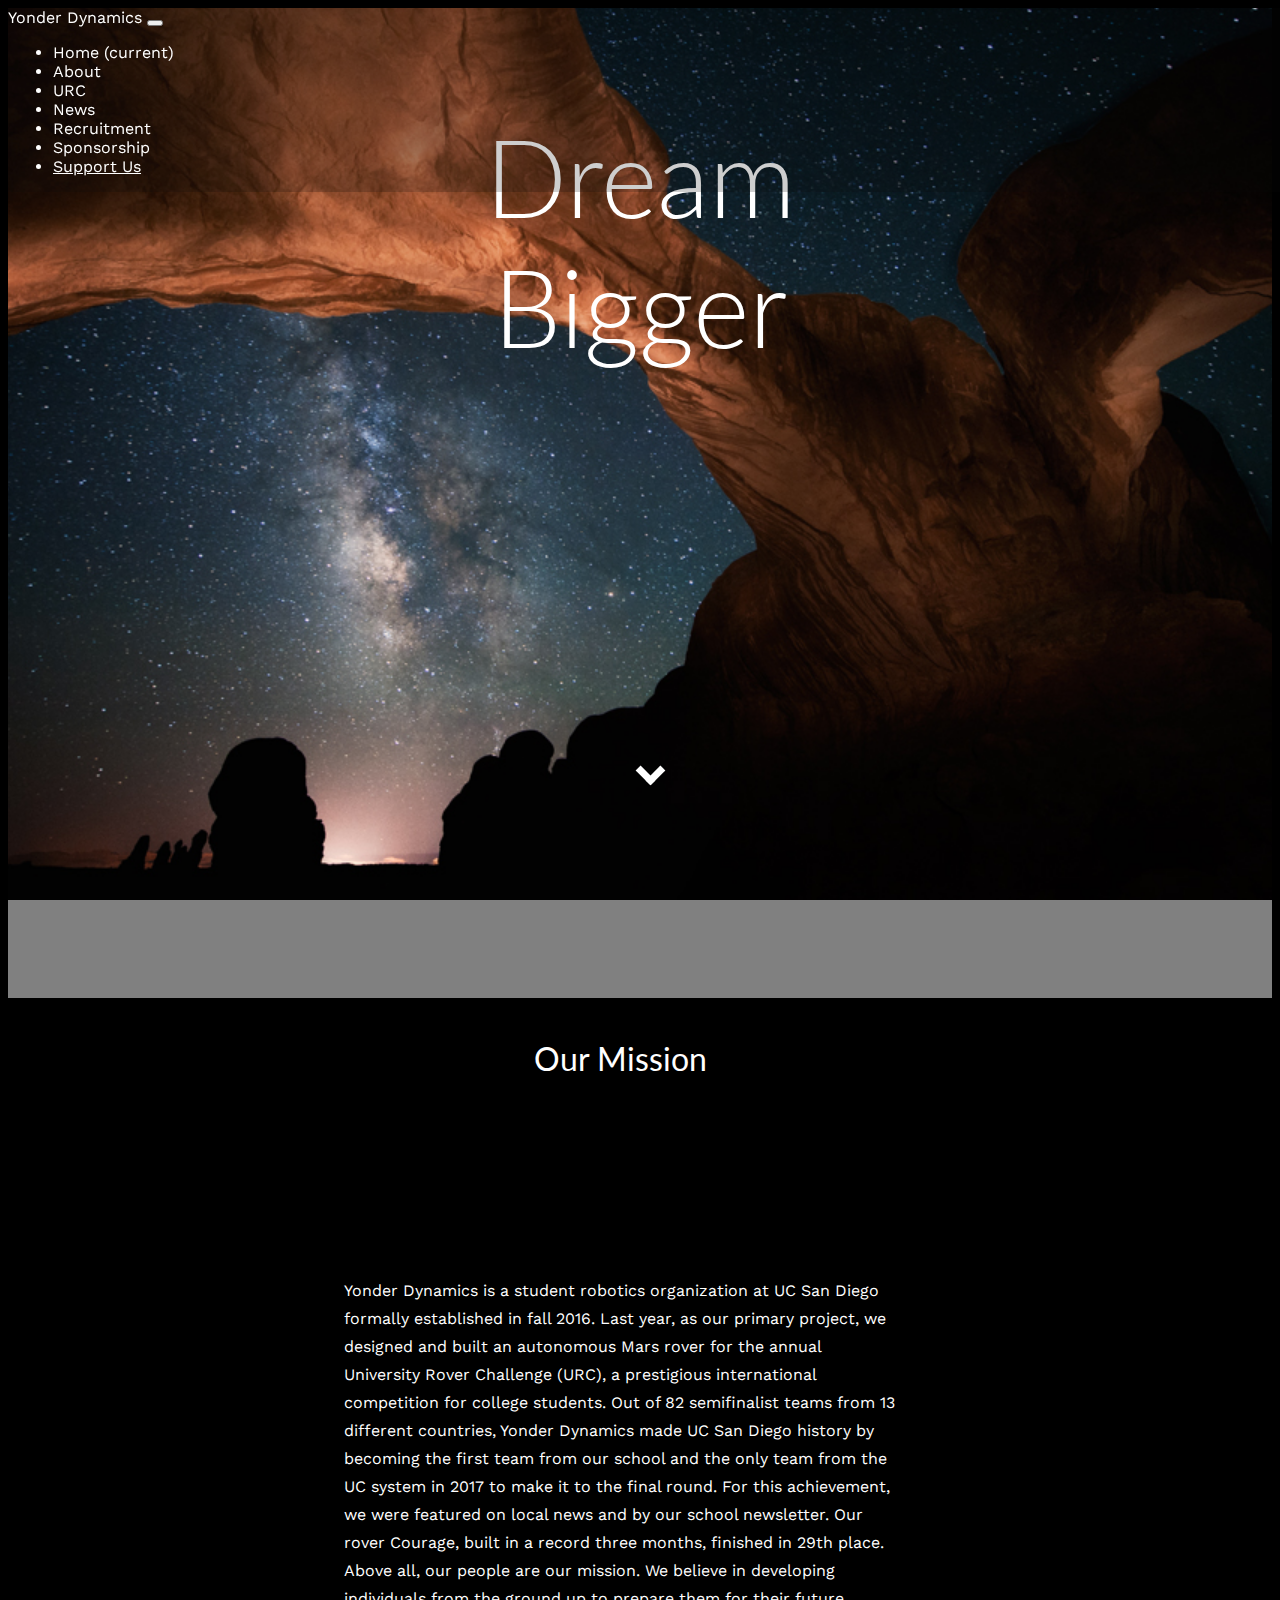
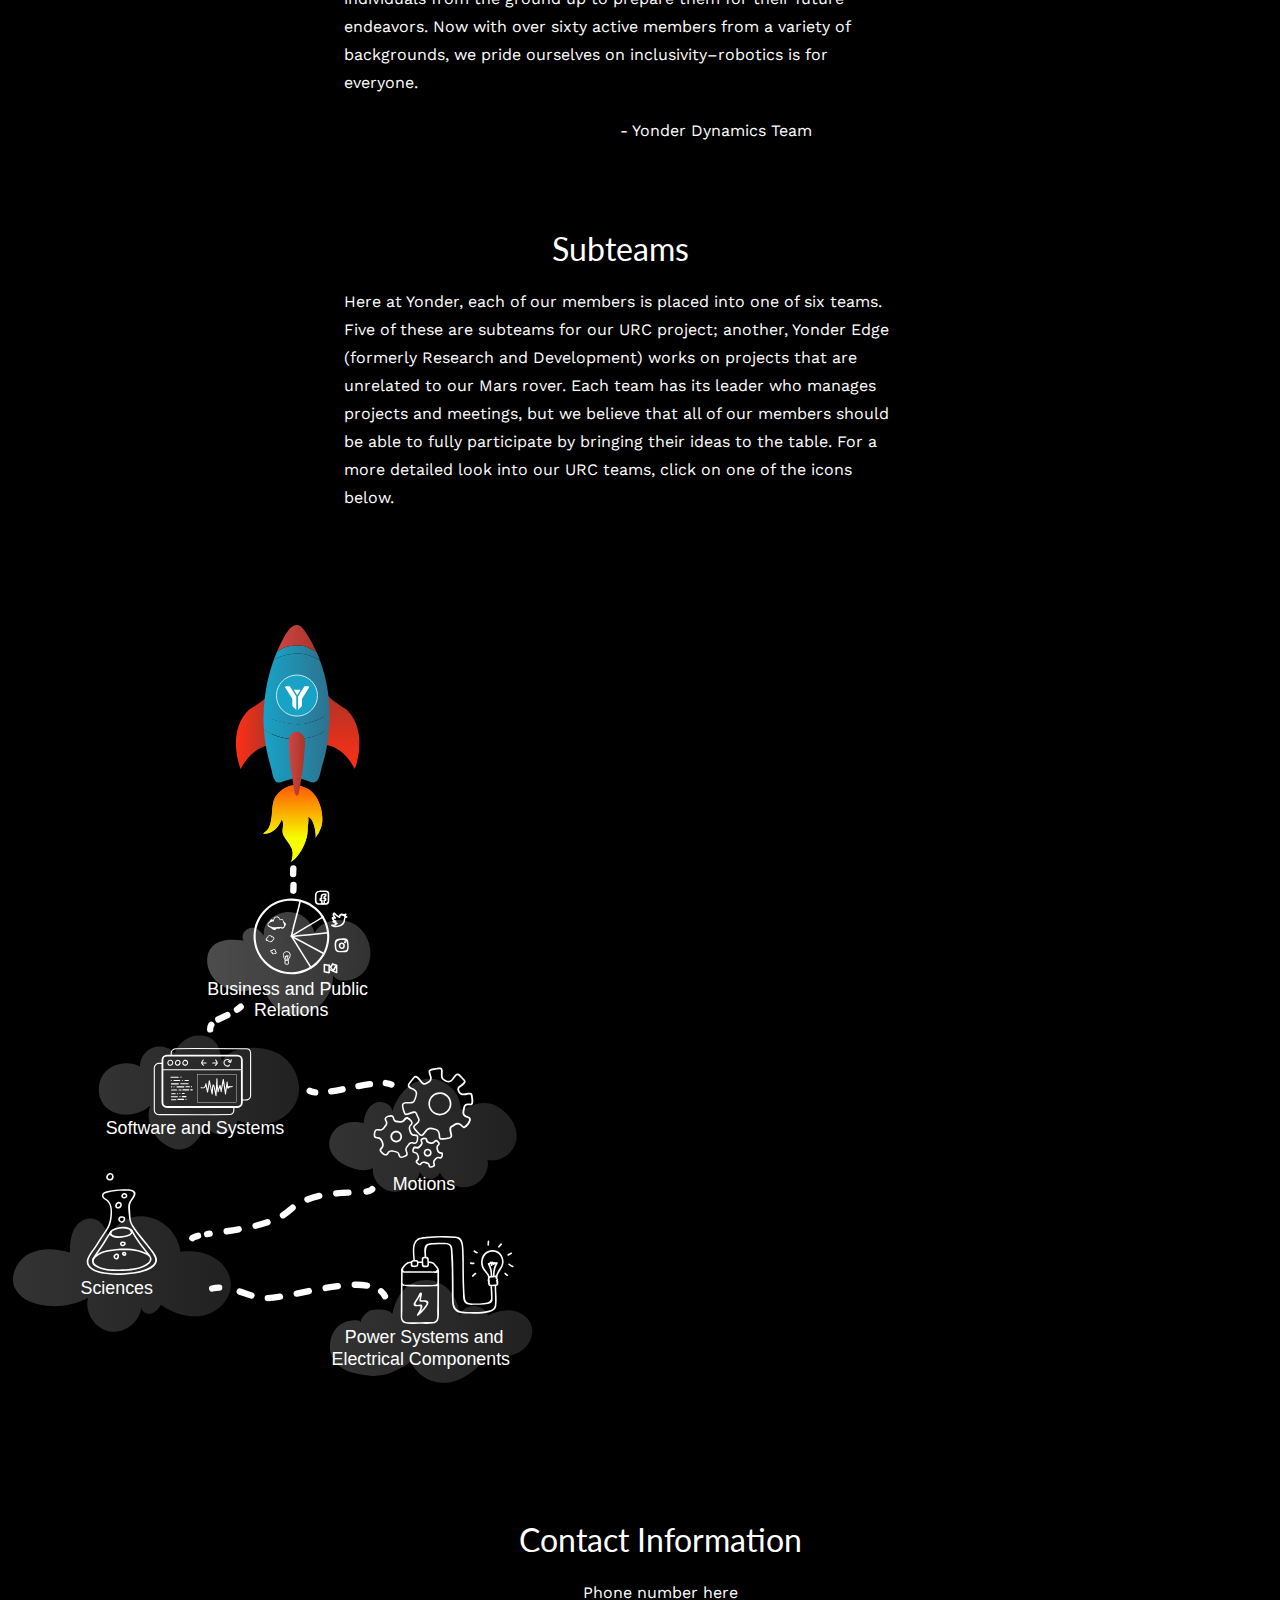
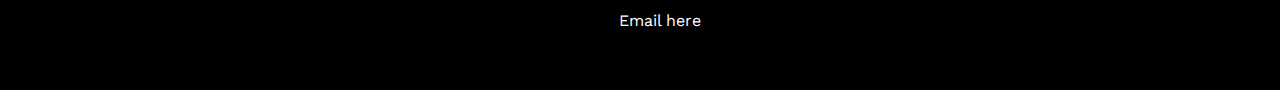
==== commit f5255782: "merge conflict fixed - rocket image now has captions" ====
--- a/index.html
+++ b/index.html
@@ -6,7 +6,7 @@
     <link rel="stylesheet" href="https://stackpath.bootstrapcdn.com/bootstrap/4.1.1/css/bootstrap.min.css" integrity="sha384-WskhaSGFgHYWDcbwN70/dfYBj47jz9qbsMId/iRN3ewGhXQFZCSftd1LZCfmhktB" crossorigin="anonymous">
     <link rel="stylesheet" href="main.css">
     <link rel="stylesheet" href="index.css">
-    <link href="https://fonts.googleapis.com/css?family=Open+Sans" rel="stylesheet">
+    <link href="https://fonts.googleapis.com/css?family=Lato:300,400|Work+Sans:500" rel="stylesheet">
     <link rel="stylesheet" href="https://use.fontawesome.com/releases/v5.2.0/css/all.css" integrity="sha384-hWVjflwFxL6sNzntih27bfxkr27PmbbK/iSvJ+a4+0owXq79v+lsFkW54bOGbiDQ" crossorigin="anonymous">
     <script
   src="https://code.jquery.com/jquery-3.3.1.js"
@@ -54,6 +54,9 @@
           <li class="nav-item">
             <a class="nav-link" href="https://www.yonderdynamics.space/sponsorship/">Sponsorship</a>
           </li>
+          <li class="nav-item">
+            <a class="btn btn-xs" id="donate" href= "#">Support Us</a>
+          </li>
         </ul>
       </div>
     </nav>
@@ -61,7 +64,6 @@
     <div class="header">
       <div class="header-element">
         <h1>Dream <br> Bigger</h1>
-        <a class="btn btn-lg btn-primary" id="donate" href= "#">Support Us</a>
       </div>
       <div id="arrow-container">
         <a href="#mission"><div id="arrow"></div></a>
@@ -92,7 +94,7 @@
         <p>Here at Yonder, each of our members is placed into one of six teams. Five of these are subteams for our URC project; another,
            Yonder Edge (formerly Research and Development) works on projects that are unrelated to our Mars rover. Each team has its leader who manages
            projects and meetings, but we believe that all of our members should be able to fully participate by bringing their ideas to the table.
-           For a more detailed look into our URC teams, click on the "Learn More" under each team below.</p>
+           For a more detailed look into our URC teams, click on one of the icons below.</p>
       </div>
       <div class="all-teams">
         <object data="yonder_rocket_labelled.svg" type="image/svg+xml">
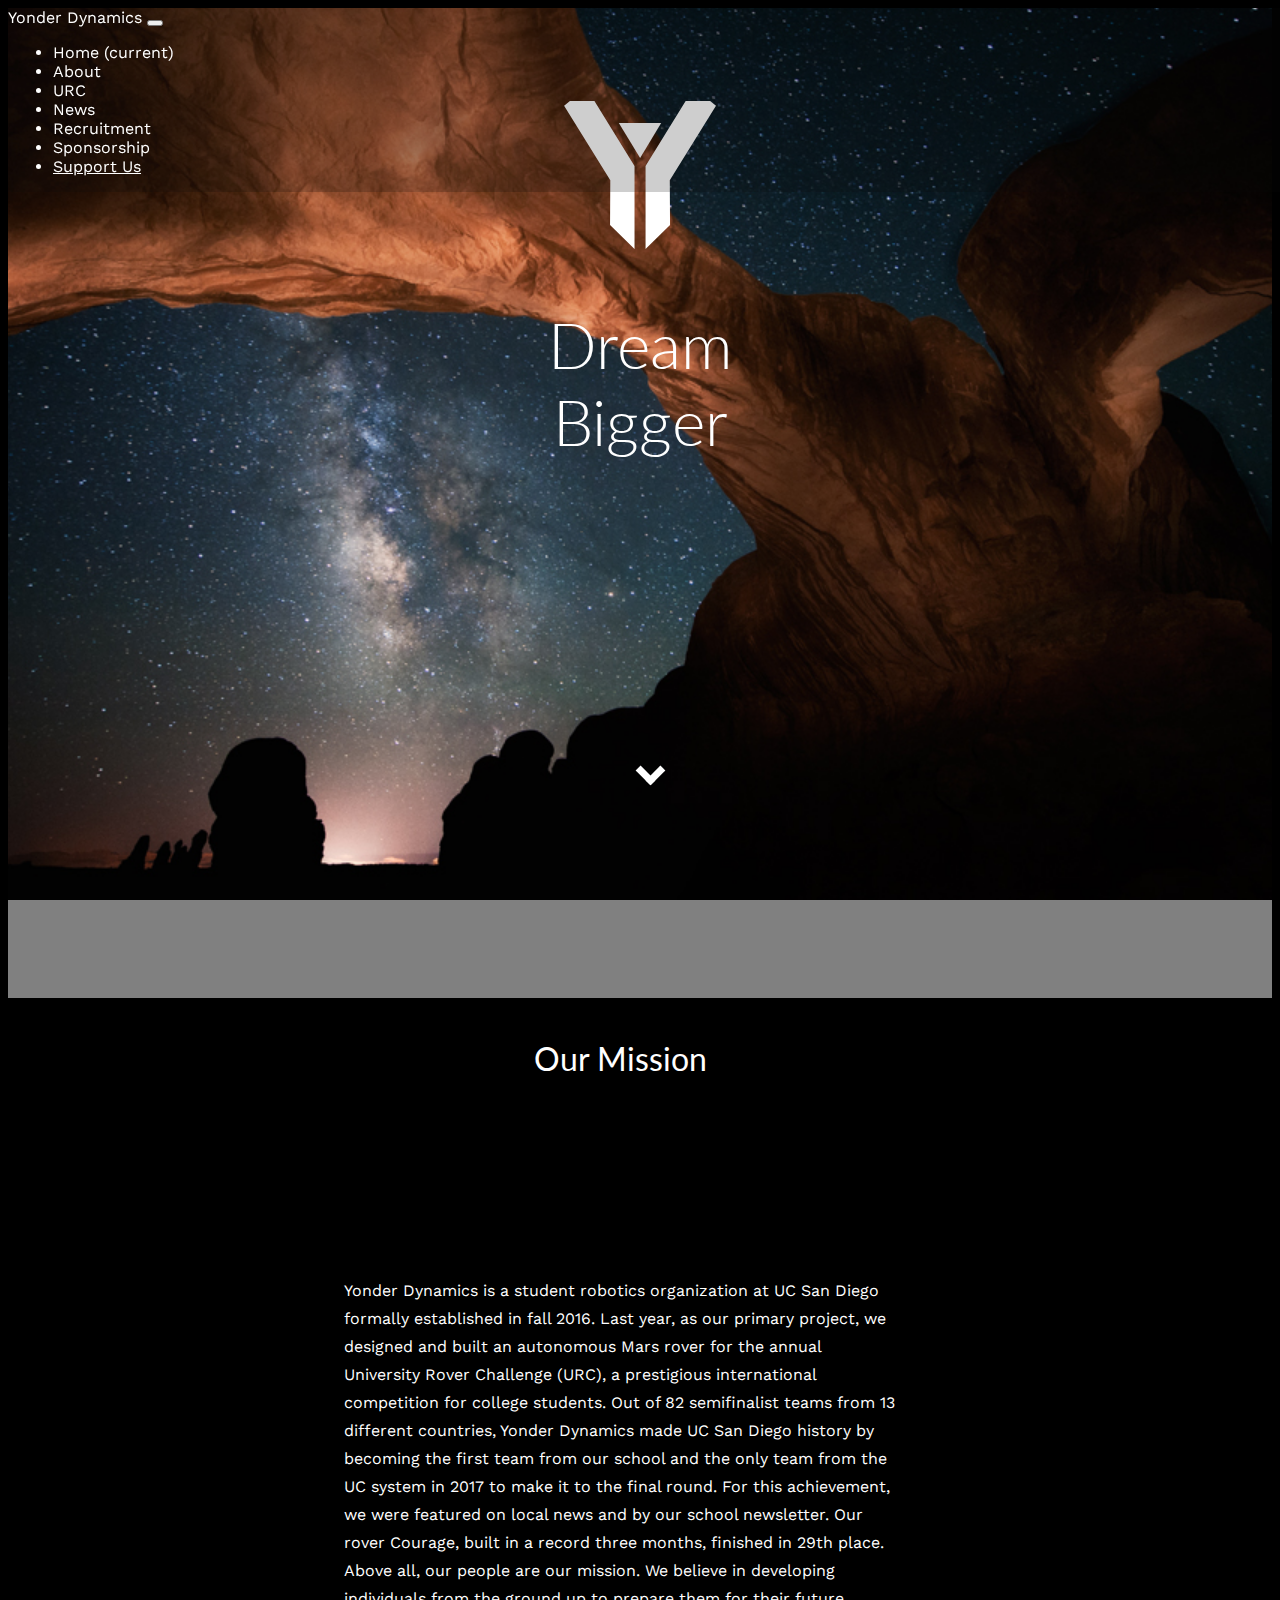
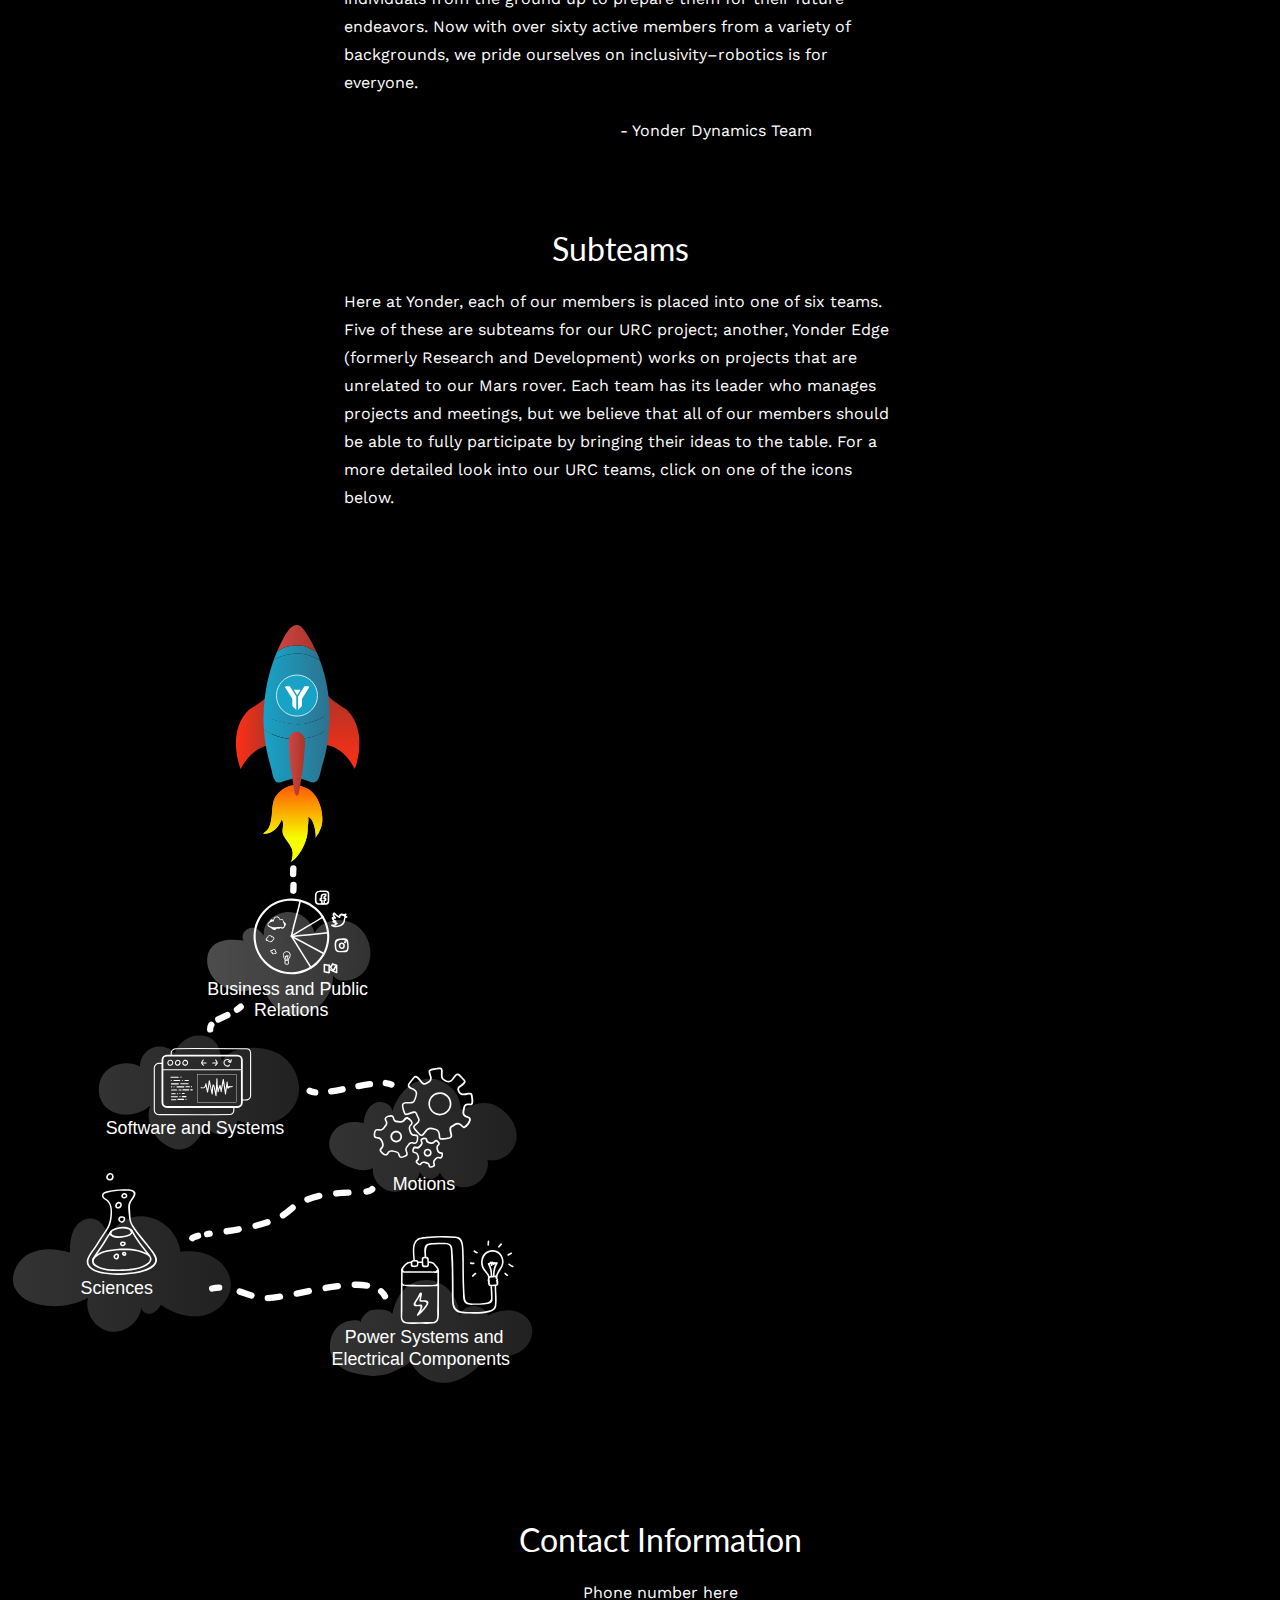
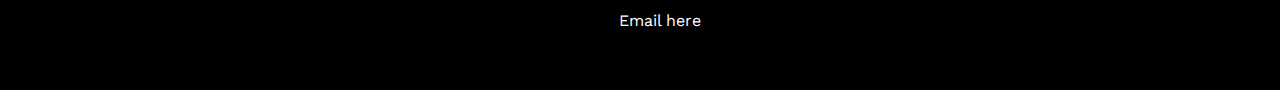
==== commit fe031c20: "Added Yonder logo" ====
--- a/index.html
+++ b/index.html
@@ -1,11 +1,11 @@
 <!DOCTYPE html>
   <head>
     <title> Yonder Dynamics </title>
-    <link rel="shortcut icon" type="image/x-icon" href="./favicon.ico"/>
+    <link rel="shortcut icon" type="image/x-icon" href="images/favicon.ico"/>
     <meta name="viewport" content="width=device-width, initial-scale=1.0">
     <link rel="stylesheet" href="https://stackpath.bootstrapcdn.com/bootstrap/4.1.1/css/bootstrap.min.css" integrity="sha384-WskhaSGFgHYWDcbwN70/dfYBj47jz9qbsMId/iRN3ewGhXQFZCSftd1LZCfmhktB" crossorigin="anonymous">
-    <link rel="stylesheet" href="main.css">
-    <link rel="stylesheet" href="index.css">
+    <link rel="stylesheet" href="css/main.css">
+    <link rel="stylesheet" href="css/index.css">
     <link href="https://fonts.googleapis.com/css?family=Lato:300,400|Work+Sans:500" rel="stylesheet">
     <link rel="stylesheet" href="https://use.fontawesome.com/releases/v5.2.0/css/all.css" integrity="sha384-hWVjflwFxL6sNzntih27bfxkr27PmbbK/iSvJ+a4+0owXq79v+lsFkW54bOGbiDQ" crossorigin="anonymous">
     <script
@@ -63,6 +63,7 @@
 
     <div class="header">
       <div class="header-element">
+        <img src="images/yonder-logo-y-white.svg"/>
         <h1>Dream <br> Bigger</h1>
       </div>
       <div id="arrow-container">
@@ -97,8 +98,8 @@
            For a more detailed look into our URC teams, click on one of the icons below.</p>
       </div>
       <div class="all-teams">
-        <object data="yonder_rocket_labelled.svg" type="image/svg+xml">
-          <img src="yonder_rocket_labelled.svg">
+        <object data="images/yonder_rocket_labelled.svg" type="image/svg+xml">
+          <img src="images/yonder_rocket_labelled.svg">
         </object>
       </div>
       <div class="section" id="contact">
--- a/css/main.css
+++ b/css/main.css
@@ -0,0 +1,120 @@
+html, body {
+  background-color: #000;
+  color: #fff;
+  font-family: 'Work Sans', sans-serif;
+}
+
+h1, h2, h3, h4, h5, h6 {
+  font-family: 'Lato', sans-serif;
+  font-weight: 400;
+}
+
+.row {
+  margin-right: 0px;
+  margin-left: 0px;
+  margin-bottom: 5px;
+}
+
+.container {
+  margin: 0;
+  padding: 0;
+  min-width:100%;
+}
+
+.section {
+  padding: 20px 50px 50px 20px;
+  margin-left: 60px;
+  margin-right: 50px;
+  margin: 20px 50px 40px 40px;
+}
+
+.section h1 {
+  text-align: center;
+  margin-bottom: 20px;
+}
+
+.navbar-collapse {
+  background-color: transparent;
+}
+
+.nav-item {
+  background-color: transparent;
+  margin-left: 5px;
+  margin-right: 5px;
+}
+
+.nav-link {
+  color: #fff;
+  text-decoration: none;
+}
+
+.navbar-brand {
+  color: #fff;
+  text-decoration: none;
+}
+
+.navbar-toggler-icon {
+  background-image: url('../images/menu-icon.svg');
+}
+
+.nav-link:hover {
+  color: #9B7F9B;
+}
+
+.navbar-brand:hover {
+  color: #9B7F9B;
+}
+
+#contact div div i {
+  font-size: 48px;
+}
+
+@media only screen and (max-width: 850px) {
+    /* For mobile phones: */
+    .container .div {
+      padding:0;
+    }
+
+    .col-lg-6 {
+      padding:0;
+    }
+
+    .header {
+      height: auto;
+    }
+
+}
+
+@media only screen and (max-width: 1080px) {
+
+    .navbar {
+      border-radius: 0;
+    }
+
+    .header {
+      height: auto;
+      margin-bottom: 15px;
+      max-width:100%;
+    }
+
+  .header-element h1 {
+    font-size: 64px;
+    font-weight: semi-bold;
+    margin-top: 0px;
+    margin-bottom: 25px;
+    padding-bottom: 15px;
+  }
+    .navbar {
+      margin-bottom: 0px;
+    }
+    .embed-responsive embed-responsive-16by9 {
+      style="max-width:560px; max-height:50%;"
+    }
+
+    .navbar-nav > li > a {
+    /* (80px - line-height of 27px) / 2 = 26.5px */
+    padding-top: 26.5px;
+    padding-bottom: 26.5px;
+    line-height: 27px;
+  }
+}
--- a/css/index.css
+++ b/css/index.css
@@ -0,0 +1,263 @@
+html, body {
+  height: 100%;
+}
+
+.header {
+  background-color: gray;
+  background-image: url("../images/header-background.jpg");
+  background-attachment: fixed;
+  background-position: center;
+  background-repeat: no-repeat;
+  background-size: cover;
+  max-width: 100%;
+  min-height: 100%;
+  margin-right: 0px;
+  padding-top: 30px;
+  padding-bottom: 60px;
+  margin-bottom: 0px;
+}
+
+.header-element {
+  margin: 0 auto;
+  margin-bottom: 15px;
+  padding-top: 5%;
+  text-align: center;
+  display: block;
+  background-color: rgba(0, 0, 0, 0);
+}
+
+.header-element img {
+  height: 12%;
+  width: 12%;
+  min-width: 100px;
+}
+
+.header-element h1 {
+  font-size: 64px;
+  font-weight: 300;
+  padding: 10px 0 35px 0;
+  color: white;
+  background-color: rgba(0, 0, 0, 0);
+}
+
+.navbar {
+  background-color: rgba(10, 10, 10, 0.2);
+  z-index: 2;
+  min-width: 100%;
+  position: fixed;
+}
+
+#donate {
+  color: #fff;
+  background-color: #rgba(0, 0, 0, 1);
+  border-color: #4e00b3;
+  border-width: 2px;
+  border-radius: .75rem;
+  -webkit-transition: .5s all;
+  -webkit-transition-delay: .15s;
+  -moz-transition: .5s all;
+  -moz-transition-delay: .15s;
+  -ms-transition: .5s all;
+  -ms-transition-delay: .15s;
+  -o-transition: .5s all;
+  -o-transition-delay: .15s;
+  transition: .5s all;
+  transition-delay: .15s;
+}
+
+#donate:hover {
+  color: #fff;
+  background-color: #4e00b3;
+  border-color: #4e00b3;
+  -webkit-transition-delay: 0s;
+  -moz-transition-delay: 0s;
+  -ms-transition-delay: 0s;
+  -o-transition-delay: 0s;
+  transition-delay: 0s;
+}
+
+#arrow-container {
+  text-align: center;
+  padding-bottom: 20px;
+  position: absolute;
+  bottom: 10%;
+  left: 50%;
+  right: 50%;
+}
+
+#arrow {
+  border: solid #fff;
+  border-width: 0 7px 7px 0;
+  display: inline-block;
+  padding: 7px;
+  transform: rotate(45deg);
+  -webkit-transform: rotate(45deg);
+  margin-bottom: 5px;
+  background-color: rgba(0, 0, 0, 0);
+}
+
+#mission {
+  padding-top: 20px;
+  margin-top: 0px;
+}
+
+.embed-responsive {
+  margin-bottom: 15px;
+}
+
+#signature {
+  float: right;
+  margin-top: 20px;
+}
+
+#rocket {
+  margin: 0 auto;
+}
+
+.placeholder {
+  width: 200px;
+  height: 200px;
+  margin: 0 auto;
+  margin-top: 5px;
+  margin-bottom: 5px;
+  background-color: transparent;
+}
+
+#teams {
+  margin-bottom: 20px;
+  padding-bottom: 10px;
+}
+
+#teams p {
+  margin-bottom: 3rem;
+}
+
+.subteam {
+  margin-top: 10px;
+  margin-bottom: 10px;
+  background: transparent;
+}
+
+.col-md-6 {
+  margin: 0 auto;
+  text-align: center;
+}
+
+.col-md-12 {
+  margin: 0 auto;
+  text-align: center;
+}
+
+.row h4 {
+  text-align: center;
+  font-size: 1.5em;
+  background: transparent;
+}
+
+.all-teams {
+  margin-top: 25px;
+  background-image: url('../images/teams-background.jpeg'); /*  url(./constellation.svg), linear-gradient( #0c0c35, #0000ee, #0c0c35) */
+  background-attachment: fixed;
+  background-position: center;
+  background-repeat: no-repeat;
+  background-size: cover;
+  max-width: 100%;
+  height: 70%;
+  padding-top: 30px;
+  padding-bottom: 30px;
+}
+
+#contact {
+  margin-left: 0;
+  margin-right: 0;
+  width: 100%;
+  text-align: center;
+  margin-bottom: 0px;
+}
+
+.all-teams object, .all-teams object img {
+  max-height: 800px;
+  margin: 0 auto;
+}
+
+@media only screen and (min-width: 1081px) {
+
+  div.embed-responsive {
+    width: 50%!important;
+    height: 50%!important;
+    margin: 0 auto;
+    margin-bottom: 25px;
+  }
+
+  #vid {
+    padding-right: 50px;
+  }
+
+  p {
+    line-height: 1.75em;
+    width: 50%;
+    margin: 0 auto;
+  }
+}
+
+@media only screen and (max-width: 850px) {
+
+  #vid {
+    width: 100%;
+  }
+
+   .embed-responsive embed-responsive-16by9 {
+    style="max-width:560px; max-height:75%;"
+  }
+
+  #rocket {
+    height:0;
+    width:0;
+  }
+
+  .placeholder {
+    width: 100px;
+    height: 100px;
+    background-color: none;
+  }
+
+  #teams p {
+    margin-bottom: 1.5rem;
+  }
+
+}
+
+@media only screen and (min-height: 1000px) {
+
+  .header-element {
+    padding-top: 25%;
+  }
+
+  .header-element img {
+    height: 20%;
+    width: 20%;
+  }
+
+  .header-element h1 {
+    font-size: 108px;
+  }
+
+}
+
+@media only screen and (max-width: 560px) {
+  .header-element {
+    padding-top: 60px;
+  }
+}
+
+@media only screen and (max-height: 480px) {
+
+  .header-element {
+    padding-top: 8%;
+  }
+
+  .header-element h1 {
+    font-size: 48px;
+  }
+
+}
